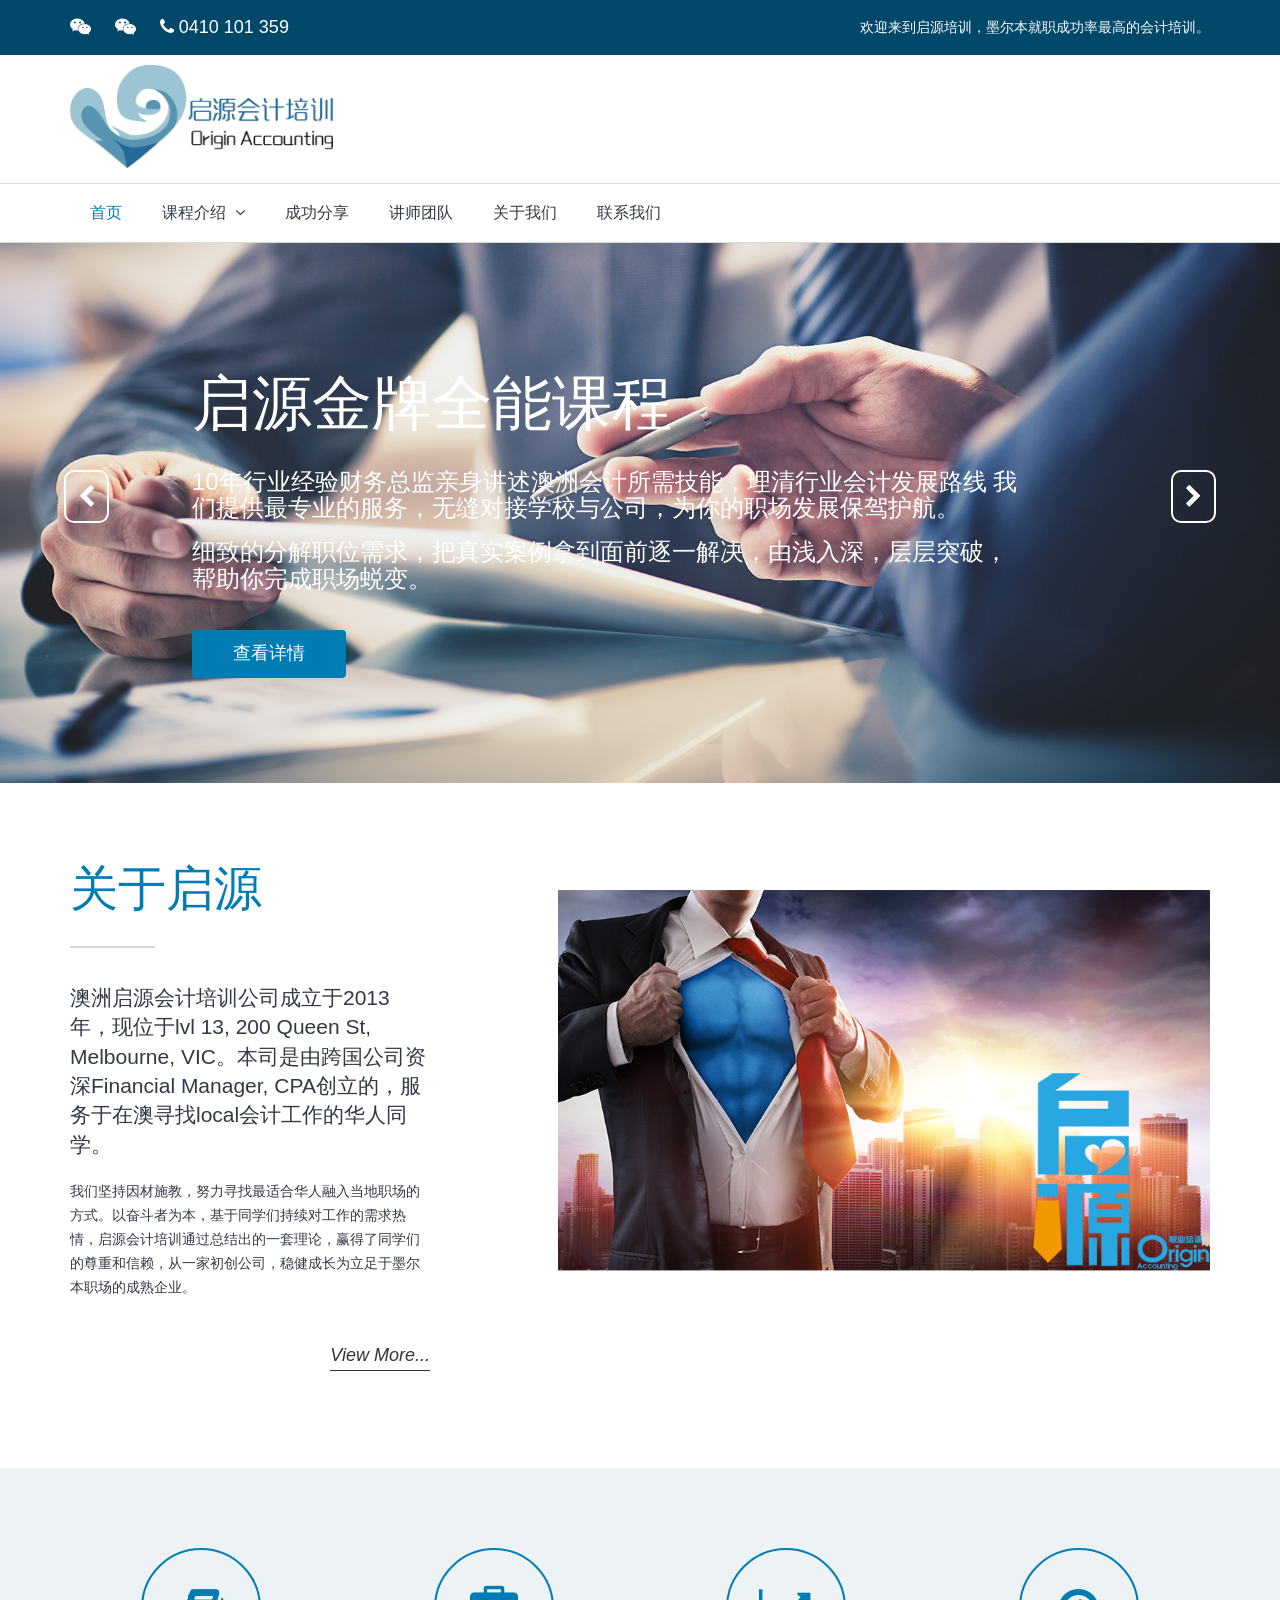
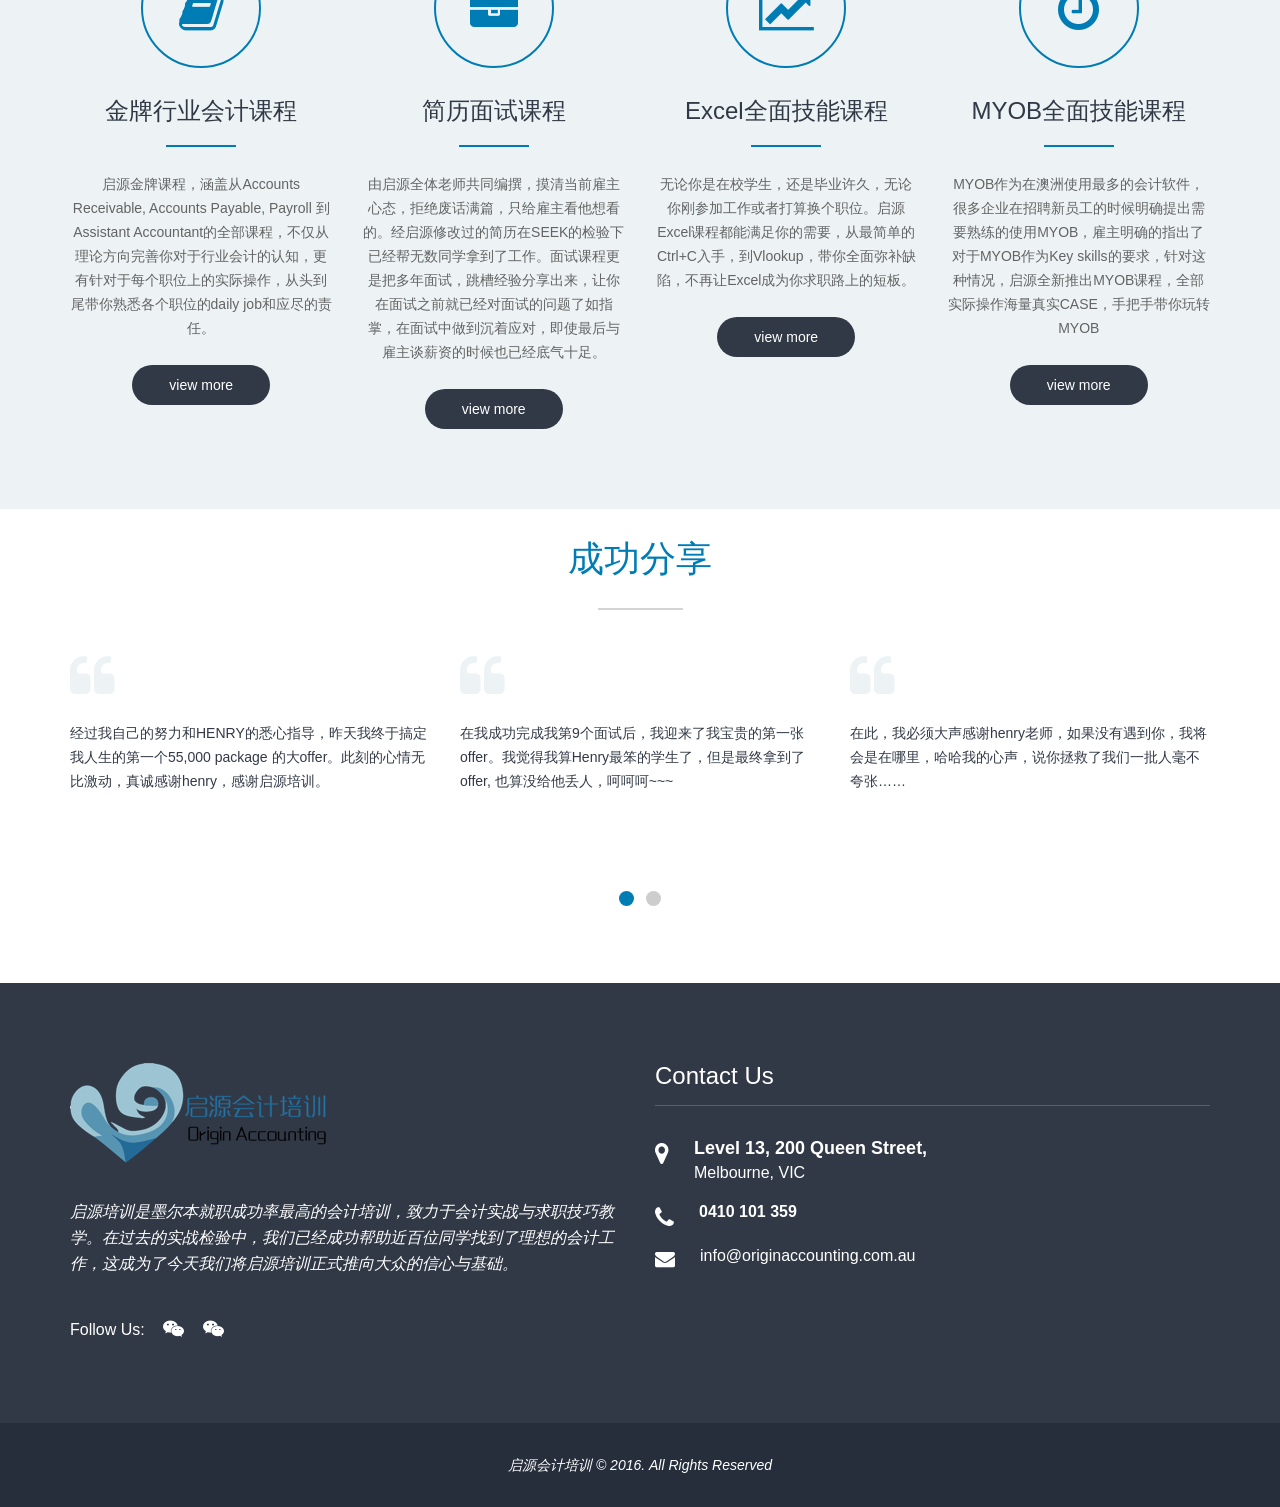
==== index.html @ 11e56e12 "init" ====
<!DOCTYPE html>
<html lang="en">
	<head>

		<meta charset="utf-8">
		<meta http-equiv="X-UA-Compatible" content="IE=edge">
		<meta name="viewport" content="width=device-width, initial-scale=1.0">
		<meta name="description" content="">
		<meta name="author" content="">

		<title>启源会计培训</title>

		<!-- Bootstrap -->
		<link href="css/bootstrap.min.css" rel="stylesheet">

		<!-- Google Web Fonts -->
		<!--<link href="https://fonts.googleapis.com/css?family=Roboto:400,100,100italic,300,300italic,400italic,500,500italic,700,700italic,900,900italic" rel="stylesheet" type="text/css">-->
		<!--<link href="https://fonts.googleapis.com/css?family=Lato:400,100,100italic,300,300italic,400italic,700,700italic,900,900italic" rel="stylesheet" type="text/css">-->

		<!-- Template CSS Files  -->
		<link href="font-awesome/css/font-awesome.min.css" rel="stylesheet">
		<link href="js/plugins/owl-carousel/owl.carousel.css" rel="stylesheet">
		<link href="js/plugins/owl-carousel/owl.theme.css" rel="stylesheet">
		<link href="js/plugins/magnific-popup/magnific-popup.css" rel="stylesheet">
		<link href="css/style.css" rel="stylesheet">
		<link href="css/responsive.css" rel="stylesheet">
		
		<!-- HTML5 shim and Respond.js for IE8 support of HTML5 elements and media queries -->
		<!-- WARNING: Respond.js doesn't work if you view the page via file:// -->
		<!--[if lt IE 9]>
		  <script src="https://oss.maxcdn.com/html5shiv/3.7.2/html5shiv.min.js"></script>
		  <script src="https://oss.maxcdn.com/respond/1.4.2/respond.min.js"></script>
		<![endif]-->

		<!-- Fav and touch icons -->
		<link rel="apple-touch-icon-precomposed" sizes="144x144" href="images/fav-144.png">
		<link rel="apple-touch-icon-precomposed" sizes="114x114" href="images/fav-114.png">
		<link rel="apple-touch-icon-precomposed" sizes="72x72" href="images/fav-72.png">
		<link rel="apple-touch-icon-precomposed" href="images/fav-57.png">
		<link rel="shortcut icon" href="images/fav.png">
		
	</head>
	<body>
	<!-- Top Bar Starts -->
		<div class="top-bar">
		<!-- Nested Container Starts -->
			<div class="container clearfix text-center-xs">
				<ul class="list-unstyled list-inline pull-left-lg pull-left-md pull-left-sm animation">
					<li>
						<a href="#"><i class="fa fa-wechat"></i></a>
						<img width="200" height="200" src="./img/common/wechat-qr1.png" alt="微信">
					</li>
					<li>
						<a href="#"><i class="fa fa-weixin"></i></a>
						<img width="200" height="200" src="./img/common/wechat-qr2.jpg" alt="微信">
					</li>
					<li><i class="fa fa-phone"></i> 0410 101 359</li>
				</ul>
				<p class="pull-right-lg pull-right-md pull-right-sm text-right-lg text-right-md text-right-sm text-light">
					欢迎来到启源培训，墨尔本就职成功率最高的会计培训。
				</p>
			</div>
		<!-- Nested Container Ends -->
		</div>
	<!-- Top Bar Ends -->
	<!-- Header Starts -->
		<header class="main-header">
		<!-- Nested Container Starts -->
			<div class="container text-center-xs">
			<!-- Nested Row Starts -->
				<div class="row">
				<!-- Logo Starts -->
					<div class="col-lg-3 col-sm-4 col-xs-12">
						<img src="img/common/logo-new.png" alt="Fin Adviser" class="img-responsive img-center-xs logo">
					</div>
				<!-- Logo Ends -->
				<!-- Opening Hours Starts -->
					<!--<div class="col-sm-4 col-xs-12 col-lg-offset-5  col-sm-offset-4 hidden-xs">-->
						<!--<div class="clearfix">-->
							<!--<i class="fa fa-phone pull-left-lg pull-left-md pull-left-sm circle"></i>-->
							<!--<h6 class="text-spl-color text-medium">联系电话</h6>-->
							<!--<p class="text-light"><em>0410 101 359</em></p>-->
						<!--</div>-->
					<!--</div>-->
				<!-- Opening Hours Ends -->
				<!-- Contact Number Starts -->

				<!-- Contact Number Ends -->
				</div>
			<!-- Nested Row Ends -->
			</div>
		<!-- Nested Container Ends -->
		</header>
	<!-- Header Ends -->
	<!-- Main Menu Starts -->
		<nav id="nav" class="main-menu navbar flat">
		<!-- Nested Container Starts -->
			<div class="container">
			<!-- Nav Header Starts -->
				<div class="navbar-header">
					<button type="button" class="btn btn-navbar navbar-toggle flat animation" data-toggle="collapse" data-target=".navbar-cat-collapse">
						<span class="sr-only">Toggle Navigation</span>
						<i class="fa fa-bars"></i>
					</button>
				</div>
			<!-- Nav Header Ends -->
			<!-- Navbar Cat collapse Starts -->
				<div class="collapse navbar-collapse navbar-cat-collapse animation">
				<!-- Nav Links Starts -->
					<ul class="nav navbar-nav text-bold">
						<li class="active">
							<a href="./index.html">首页</a>
						</li>
						<li class="dropdown">
							<a href="#" class="dropdown-toggle" data-toggle="dropdown">课程介绍 <i class="fa fa-angle-down"></i></a>
							<ul class="dropdown-menu flat" role="menu">
								<li tabindex="-1"><a href="./interview-course.html">启源简历面试课程</a></li>
								<li tabindex="-1"><a href="./accounting-course.html">启源金牌行业会计课程</a></li>
								<li tabindex="-1"><a href="./excel-course.html">启源培训Excel全面技能课程</a></li>
								<li tabindex="-1"><a href="./myob-course.html">启源培训MYOB全面技能课程</a></li>
								<!--<li tabindex="-1"><a href="./interview-course.html">实习计划</a></li>-->
							</ul>
						</li>
						<li><a href="successes-stories.html">成功分享</a></li>
						<li><a href="team.html">讲师团队</a></li>
						<li><a href="about.html">关于我们</a></li>
						<li><a href="contact.html">联系我们</a></li>
					</ul>
				<!-- Nav Links Ends -->
				</div>
			<!-- Navbar Cat collapse Ends -->
			</div>
		<!-- Nested Container Ends -->
		</nav>
	<!-- Main Menu Ends -->
	<!-- Slider Starts -->
		<div id="main-slider" class="carousel slide carousel-fade" data-ride="carousel">
		<!-- Wrapper For Slides Starts -->
			<div class="carousel-inner">
			<!-- Slide #1 Starts -->
				<div class="item active">
					<img src="img/home/business%201.jpg" alt="Slide 1" class="img-responsive">
					<div class="carousel-caption text-lite-color hidden-xs">
						<h2 class="text-medium">启源金牌全能课程</h2>
						<h5 class="text-light">10年行业经验财务总监亲身讲述澳洲会计所需技能，理清行业会计发展路线
							我们提供最专业的服务，无缝对接学校与公司，为你的职场发展保驾护航。</h5>
						<h5 class="text-light">细致的分解职位需求，把真实案例拿到面前逐一解决，由浅入深，层层突破，帮助你完成职场蜕变。</h5>
						<a href="./accounting-course.html" class="btn btn-secondary animation">查看详情</a>
					</div>
				</div>
			<!-- Slide #1 Ends -->
			<!-- Slide #2 Starts -->
				<div class="item">
					<img src="img/home/2.jpg" width="100%" alt="Slide 2" class="img-responsive">
					<div class="carousel-caption inverse text-lite-color hidden-xs">
						<h2 class="text-medium">启源简历，面试课程</h2>
						<h5 class="text-light">投了那么多次，你真的会写简历吗？面对面试官的轮番轰炸，你真的能对答如流吗？</h5>
						<h5 class="text-light">针对不同的公司不同职位，我们做出了不同的应对，最大程度保障不浪费每一次面试的机会。</h5>
						<a href="./interview-course.html" class="btn btn-secondary animation">查看详情</a>
					</div>
				</div>
			<!-- Slide #2 Ends -->
			<!-- Slide #3 Starts -->
			<!-- Slide #3 Ends -->
			</div>
		<!-- Wrapper For Slides Ends -->
		<!-- Control Starts -->
			<a class="left carousel-control animation" href="#main-slider" role="button" data-slide="prev">
				<span class="fa fa-chevron-left" aria-hidden="true"></span>
				<span class="sr-only">Previous</span>
			</a>
			<a class="right carousel-control animation" href="#main-slider" role="button" data-slide="next">
				<span class="fa fa-chevron-right" aria-hidden="true"></span>
				<span class="sr-only">Next</span>
			</a>
		<!-- Control Ends -->
		</div>
	<!-- Slider Ends -->
	<!-- About Section Starts -->
		<section class="section-area">
		<!-- Nested Container Starts -->
			<div class="container text-center-xs">
			<!-- Nested Row Starts -->
				<div class="row">
				<!-- Content Starts -->
					<div class="col-lg-4 col-md-5 col-sm-6 col-xs-12">
						<h3 class="main-heading-1 text-spl-color text-normal text-uppercase">关于启源</h3>
						<p class="lead">
							澳洲启源会计培训公司成立于2013年，现位于lvl 13, 200 Queen St, Melbourne, VIC。本司是由跨国公司资深Financial Manager, CPA创立的，服务于在澳寻找local会计工作的华人同学。
						</p>
						<p>
							我们坚持因材施教，努力寻找最适合华人融入当地职场的方式。以奋斗者为本，基于同学们持续对工作的需求热情，启源会计培训通过总结出的一套理论，赢得了同学们的尊重和信赖，从一家初创公司，稳健成长为立足于墨尔本职场的成熟企业。
						</p>
						<br>
						<p class="text-right-lg text-right-md text-right-sm text-light">
							<a href="./about.html" class="text-more-link animation"><em>View More...</em></a>
						</p>
					</div>
				<!-- Content Ends -->
				<!-- Divider For Small Screen Starts -->
					<div class="col-xs-12 hidden visible-xs">
						<p><br></p>
					</div>
				<!-- Divider For Small Screen Ends -->
				<!-- Media Starts -->
					<div class="col-md-7 col-sm-6 col-xs-12 col-lg-offset-1">
						<img src="img/home/about.jpg" alt="About Image" class="img-responsive img-center">
					</div>
				<!-- Media Ends -->
				</div>
			<!-- Nested Row Ends -->
			</div>
		<!-- Nested Container Ends -->
		</section>
	<!-- About Section Ends -->
	<!-- Service Section Starts -->
		<section class="section-area section-style-1">
		<!-- Nested Container Starts -->
			<div class="container text-center">
			<!-- Nested Row Starts -->
				<div class="row home-service">
				<!-- Box #1 Starts -->
					<div class="col-md-3 col-sm-6 col-xs-12">
						<div class="box-1">
							<i class="fa fa-book circle"></i>
							<h5 class="sub-heading-1 text-center">金牌行业会计课程</h5>
							<p class="text-grey-color">
								启源金牌课程，涵盖从Accounts Receivable, Accounts Payable, Payroll 到Assistant Accountant的全部课程，不仅从理论方向完善你对于行业会计的认知，更有针对于每个职位上的实际操作，从头到尾带你熟悉各个职位的daily job和应尽的责任。
							</p>
							<a href="./accounting-course.html" class="btn btn-main animation">view more</a>
						</div>
					</div>
				<!-- Box #1 Ends -->
				<!-- Box #2 Starts -->
					<div class="col-md-3 col-sm-6 col-xs-12">
						<div class="box-1">
							<i class="fa fa-briefcase circle"></i>
							<h5 class="sub-heading-1 text-center">简历面试课程</h5>
							<p class="text-grey-color">
								由启源全体老师共同编撰，摸清当前雇主心态，拒绝废话满篇，只给雇主看他想看的。经启源修改过的简历在SEEK的检验下已经帮无数同学拿到了工作。面试课程更是把多年面试，跳槽经验分享出来，让你在面试之前就已经对面试的问题了如指掌，在面试中做到沉着应对，即使最后与雇主谈薪资的时候也已经底气十足。
							</p>
							<a href="./interview-course.html" class="btn btn-main animation">view more</a>
						</div>
					</div>
				<!-- Box #2 Ends -->
				<!-- Divider For Small Screen Starts -->
					<div class="col-xs-12 hidden visible-sm">
						<p><br><br></p>
					</div>
				<!-- Divider For Small Screen Ends -->
				<!-- Box #3 Starts -->
					<div class="col-md-3 col-sm-6 col-xs-12">
						<div class="box-1">
							<i class="fa fa-line-chart circle"></i>
							<h5 class="sub-heading-1 text-center">Excel全面技能课程</h5>
							<p class="text-grey-color">
								无论你是在校学生，还是毕业许久，无论你刚参加工作或者打算换个职位。启源Excel课程都能满足你的需要，从最简单的Ctrl+C入手，到Vlookup，带你全面弥补缺陷，不再让Excel成为你求职路上的短板。
							</p>
							<a href="./excel-course.html" class="btn btn-main animation">view more</a>
						</div>
					</div>
				<!-- Box #3 Ends -->
				<!-- Box #4 Starts -->
					<div class="col-md-3 col-sm-6 col-xs-12">
						<div class="box-1 last">
							<i class="fa fa-clock-o circle"></i>
							<h5 class="sub-heading-1 text-center">MYOB全面技能课程</h5>
							<p class="text-grey-color">
								MYOB作为在澳洲使用最多的会计软件，很多企业在招聘新员工的时候明确提出需要熟练的使用MYOB，雇主明确的指出了对于MYOB作为Key skills的要求，针对这种情况，启源全新推出MYOB课程，全部实际操作海量真实CASE，手把手带你玩转MYOB
							</p>
							<a href="./myob-course.html" class="btn btn-main animation">view more</a>
						</div>
					</div>
				<!-- Box #4 Ends -->

				</div>
			<!-- Nested Row Ends -->
			</div>
		<!-- Nested Container Ends -->
		</section>
	<!-- Testimonials Section Starts -->
		<section class="section-area section-testimonials">
		<!-- Nested Container Starts -->
			<div class="container text-center-xs">
				<h4 class="main-heading-1 text-spl-color text-center text-normal">成功分享</h4>
			<!-- Carousel Starts -->
				<div id="carousel-testimonials" class="carousel slide" data-ride="carousel">
				<!-- Wrapper For Slides Starts -->
					<div class="carousel-inner text-center-sm">
					<!-- Item #1 Starts -->
						<div class="item active">
						<!-- Nested Row Starts -->
							<div class="row">
							<!-- Testimonial #1 Starts -->
								<div class="col-sm-4 col-xs-12">
									<div class="testimonial-box">
										<p class="text-light">
											经过我自己的努力和HENRY的悉心指导，昨天我终于搞定我人生的第一个55,000 package 的大offer。此刻的心情无比激动，真诚感谢henry，感谢启源培训。
										</p>
										<ul class="list-unstyled clearfix">
											<li class="pull-left-lg pull-left-md">
											</li>
										</ul>
									</div>
								</div>
							<!-- Testimonial #1 Ends -->
							<!-- Testimonial #2 Starts -->
								<div class="col-sm-4 col-xs-12">
									<div class="testimonial-box">
										<p class="text-light">
											在我成功完成我第9个面试后，我迎来了我宝贵的第一张offer。我觉得我算Henry最笨的学生了，但是最终拿到了offer, 也算没给他丢人，呵呵呵~~~
										</p>
										<ul class="list-unstyled clearfix">
											<li class="pull-left-lg pull-left-md">
											</li>
										</ul>
									</div>
								</div>
							<!-- Testimonial #2 Ends -->
							<!-- Testimonial #3 Starts -->
								<div class="col-sm-4 col-xs-12">
									<div class="testimonial-box">
										<p class="text-light">
											在此，我必须大声感谢henry老师，如果没有遇到你，我将会是在哪里，哈哈我的心声，说你拯救了我们一批人毫不夸张……
										</p>
										<ul class="list-unstyled clearfix">
											<li class="pull-left-lg pull-left-md">
											</li>
										</ul>
									</div>
								</div>
							<!-- Testimonial #3 Ends -->
							</div>
						<!-- Nested Row Ends -->
						</div>
					<!-- Item #1 Ends -->
					<!-- Item #2 Starts -->
						<div class="item">
						<!-- Nested Row Starts -->
							<div class="row">
							<!-- Testimonial #4 Starts -->
								<div class="col-sm-4 col-xs-12">
									<div class="testimonial-box">
										<p class="text-light">
											已经上了两周的班了，紧张并且兴奋着。在这里要感谢henry 和bao ,让我这个从来没学过会计的女生找到了payroll officer的工作……
										</p>
										<ul class="list-unstyled clearfix">
											<li class="pull-left-lg pull-left-md">
											</li>
										</ul>
									</div>
								</div>
							<!-- Testimonial #4 Ends -->
							<!-- Testimonial #5 Starts -->
								<div class="col-sm-4 col-xs-12">
									<div class="testimonial-box">
										<p class="text-light">
											大家好，我是Cherry，刚过了三个月的试用期终于可以轻松和大家分享我的求职经验。我是在上课期间一个半月左右，找到了现在这份工作，陆续面试了4次，最后搞定了现在这个，很感激henry老师从简历到面试再到我试用期遇到各种问题后全心全意的帮忙……
										</p>
										<ul class="list-unstyled clearfix">
											<li class="pull-left-lg pull-left-md">
											</li>
										</ul>
									</div>
								</div>
							<!-- Testimonial #5 Ends -->
							<!-- Testimonial #6 Starts -->
								<div class="col-sm-4 col-xs-12">
									<div class="testimonial-box">
										<p class="text-light">
											上周五我通过了三个月的试用期，今天才敢来henry这报道。呵呵。我做的是关于ap的工作，尽管学习会计多年，但真是没有一点经验，毕业后一直在做admin，因为工资比较低增长空间也不大，所以想到了换工作，很幸运通过我学妹的介绍，认识了henry老师，我人生的贵人……
										</p>
										<ul class="list-unstyled clearfix">
											<li class="pull-left-lg pull-left-md">
											</li>
										</ul>
									</div>
								</div>
							<!-- Testimonial #6 Ends -->
							</div>
						<!-- Nested Row Ends -->
						</div>
					<!-- Item #2 Ends -->
					<!-- Item #3 Starts -->
					<!-- Item #3 Ends -->
					</div>
				<!-- Wrapper For Slides Ends -->
				<!-- Indicators Starts -->
					<ol class="carousel-indicators">
						<li data-target="#carousel-testimonials" data-slide-to="0" class="active"></li>
						<li data-target="#carousel-testimonials" data-slide-to="1"></li>
					</ol>
				<!-- Indicators Ends -->
				</div>
			<!-- Carousel Ends -->
			</div>
		<!-- Nested Container Ends -->
		</section>
	<!-- Testimonials Section Ends -->
	<!-- Newsletter Subscription Section Starts -->
	<!-- Newsletter Subscription Section Ends -->
	<!-- Footer Top Section Starts -->
		<section class="footer-top">
		<!-- Nested Container Starts -->
			<div class="container text-center-xs text-lite-color">
			<!-- Nested Row Starts -->
				<div class="row">
				<!-- Foot Col #1 Starts -->
					<div class="col-md-6 col-sm-6 col-xs-12">
						<div class="foot-info">
							<p>
								<img src="img/common/logo-footer.png" alt="Fin Adviser" class="img-responsive img-center-xs">
							</p>
							<br>
							<p class="text-light">
								<em>启源培训是墨尔本就职成功率最高的会计培训，致力于会计实战与求职技巧教学。在过去的实战检验中，我们已经成功帮助近百位同学找到了理想的会计工作，这成为了今天我们将启源培训正式推向大众的信心与基础。</em>
							</p>
							<ul class="list-unstyled list-inline foot-sm-links">
								<li class="text-medium">Follow Us:</li>
								<li>
									<a href="#"><i class="fa fa-weixin animation"></i></a>
									<img width="200" height="200" src="./img/common/wechat-qr1.png" alt="微信">
								</li>
								<li>
									<a href="#"><i class="fa fa-wechat animation"></i></a>
									<img width="200" height="200" src="./img/common/wechat-qr2.jpg" alt="微信">
								</li>
							</ul>
						</div>
					</div>
				<!-- Foot Col #1 Ends -->
				<!-- Foot Col #2 Starts -->
					<div class="col-md-6 col-sm-6 col-xs-12">
						<h5>Contact Us</h5>
						<ul class="list-unstyled foot-address-list text-light">
							<li class="clearfix">
								<i class="fa fa-map-marker"></i> 
								<span>
									<strong>Level 13, 200 Queen Street,</strong><br>
									Melbourne, VIC
								</span>
							</li>
							<li class="clearfix">
								<i class="fa fa-phone"></i> 
								<span class="text-bold">0410 101 359</span>
							</li>
							<li class="clearfix">
								<i class="fa fa-envelope"></i> 
								<span><a href="mailto:info@originaccounting.com.au">info@originaccounting.com.au</a></span>
							</li>
						</ul>
					</div>
				<!-- Foot Col #2 Ends -->
				<!-- Divider Starts -->
				<!-- Divider Ends -->
				<!-- Foot Col #3 Starts -->
				<!-- Foot Col #3 Ends -->
				<!-- Foot Col #4 Starts -->
				<!-- Foot Col #4 Ends -->
				</div>
			<!-- Nested Row Ends -->
			</div>
		<!-- Nested Container Ends -->
		</section>
	<!-- Footer Top Section Ends -->
	<!-- Copyright Starts -->
		<footer class="copyright">
		<!-- Nested Container Starts -->
			<div class="container text-center text-lite-color">
				<em class="text-light">启源会计培训 &copy; 2016. All Rights Reserved</em>
			</div>
		<!-- Nested Container Ends -->
		</footer>
	<!-- Copyright Ends	-->
	<!--Template JS Files &#45;&#45;-->
	<script src="js/jquery-1.12.4.min.js"></script>
	<script src="js/jquery-migrate-1.4.1.min.js"></script>
	<script src="js/bootstrap.min.js"></script>
	<script src="js/plugins/backstretch/jquery.backstretch.min.js"></script>
	<script src="js/plugins/shuffle/jquery.shuffle.modernizr.min.js"></script>
	<script src="js/plugins/owl-carousel/owl.carousel.js"></script>
	<script src="js/plugins/magnific-popup/jquery.magnific-popup.min.js"></script>
	<script src="js/custom.js"></script>
	</body>
</html>
---- css/style.css ----
body {
    font: 14px/24px 'Roboto', sans-serif;
    color: #323946;
    background: #fff;
}

/* Standard Styles Starts */

a { color: #007cb5; }

a:hover,
a:focus {
    color: #2d2d2d;
}

a:focus { outline: none; }

/* Heading Styles Starts */

h1,
h2,
h3,
h4,
h5,
h6 {
    font-family: 'Roboto', sans-serif;
}

h1 { font-size: 90px; }

h2 { font-size: 60px; }

h3 { font-size: 48px; }

h4 { font-size: 36px; }

h5 { font-size: 24px; }

h6 { font-size: 18px; }

.font1 {
    font-family: 'Roboto', sans-serif;
}

.font2,
.footer-top,
.footer-top h5 {
    font-family: 'Lato', sans-serif;
}

.main-heading-1,
.sub-heading-1 {
    margin-top: 0;
    margin-bottom: 35px;
}

.main-heading-1::after,
.sub-heading-1::after {
    content: "";
    display: block;
}

.main-heading-1::after {
    margin-top: 30px;
    width: 85px;
    height: 2px;
    background-color: #d5d5d5;
}

.main-heading-1.text-left::after,
.sub-heading-1.text-left::after {
    float: left;
}

.main-heading-1.text-center::after,
.sub-heading-1.text-center::after {
    margin-left: auto;
    margin-right: auto;
}

.main-heading-1.text-right::after,
.sub-heading-1.text-right::after {
    float: right;
}

.sub-heading-1 {
    margin-bottom: 25px;
}

.sub-heading-1.tiny {
    margin-bottom: 15px;
}

.sub-heading-1::after {
    margin-top: 20px;
    width: 70px;
    height: 2px;
    background-color: #007cb5;
}

.sub-heading-1.tiny::after {
    margin-top: 12px;
    width: 70px;
    height: 2px;
}

.sub-heading-2 {
    margin-top: 0;
    margin-bottom: 15px;
    padding-bottom: 15px;
    border-bottom: 1px solid #b4b4b4;
}

/* Form & Buttons Styles Starts */

.btn-main {
    background-color: #323946;
}

.btn-main:hover,
.btn-main:focus,
.btn-main:active,
.btn-main.active {
    background-color: #2d2d2d;
}

.btn-black {
    background-color: #252525;
}

.btn-black:hover,
.btn-black:focus,
.btn-black:active,
.btn-black.active {
    background-color: #414a5c;
}

.btn-secondary {
    background-color: #007cb5;
}

.btn-secondary:hover,
.btn-secondary:focus,
.btn-secondary:active,
.btn-secondary.active {
    background-color: #0088df;
}

.btn-main,
.btn-main:hover,
.btn-main:focus,
.btn-main:active,
.btn-main.active,
.btn-black,
.btn-black:hover,
.btn-black:focus,
.btn-black:active,
.btn-black.active,
.btn-secondary,
.btn-secondary:hover,
.btn-secondary:focus,
.btn-secondary:active,
.btn-secondary.active {
    color: #fff;
}

.btn-big {
    margin-top: 10px;
    padding: 15px 30px;
    font-size: 18px;
}

/* Top Bar Styles Starts */

.top-bar {
    padding-top: 15px;
    padding-bottom: 15px;
    background-color: #004869;
}

.top-bar,
.top-bar a {
    color: #fff;
}

.top-bar ul,
.top-bar p {
    margin-bottom: 0;
}

.top-bar ul {
    margin-left: -10px;
}

.top-bar li {
    position: relative;
    padding-left: 10px;
    padding-right: 10px;
    font-size: 18px;
}

.top-bar li a:hover {
    color: #89daff;
}

.top-bar li > img {
    position: absolute;
    display: none;
}

.top-bar li:hover > img {
    display: block;
    z-index: 10;
}
/* Header Styles Starts */

.main-header {
    padding-top: 10px;
    padding-bottom: 15px;
    border-bottom: 1px solid #d8d8d8;
}

.main-header .fa {
    margin-top: 5px;
    margin-right: 15px;
    width: 40px;
    height: 40px;
    line-height: 40px;
    text-align: center;
    font-size: 24px;
    border: 1px solid #c9c9c9;
}

.main-header h6 {
    margin-top: 0;
    margin-bottom: 5px;
}

.main-header p {
    margin-bottom: 0;
}

/* Main Menu Styles Starts */

.main-menu {
    margin-bottom: 0;
    padding-top: 4px;
    padding-bottom: 4px;
    background-color: #fff;
    border: none;
    border-bottom: 1px solid #d8d8d8;
}

.main-menu .navbar-toggle {
    color: #323946;
    font-size: 16px;
}

.main-menu .navbar-toggle:hover {
}

.main-menu .navbar-toggle:focus {
    outline: none;
}

.main-menu .navbar-toggle:hover,
.main-menu .navbar-toggle:focus {
    color: #007cb5;
    background-color: #fff;
}

.main-menu .navbar-nav > li > a {
    padding-left: 20px;
    padding-right: 20px;
    color: #323946;
    font-size: 16px;
    font-weight: normal;
}

.main-menu .navbar-nav > li > a .fa {
    margin-left: 5px;
}

.main-menu .navbar-nav > li:hover > a,
.main-menu .navbar-nav > li > a:hover,
.main-menu .navbar-nav > li > a:focus {
}

.main-menu .navbar-nav > li.active > a {
    font-weight: 500;
}

.main-menu .navbar-nav > li:hover > a,
.main-menu .navbar-nav > li > a:hover,
.main-menu .navbar-nav > li > a:focus,
.main-menu .navbar-nav > li.active > a {
    color: #007cb5;
    background-color: #fff;
}

.main-menu .navbar-nav.navbar-right > li > a {
    padding-left: 14px;
    padding-right: 14px;
    font-size: 18px;
}

.main-menu .open .dropdown-menu,
.main-menu .dropdown-menu {
    background-color: #2c2c2c;
    padding: 0;
    left: 0;
    border: none;
}

.main-menu .dropdown-menu > li > a {
    padding-top: 10px;
    padding-bottom: 10px;
    color: #fff;
    font-size: 15px;
}

.main-menu .dropdown-menu > li > a:hover,
.main-menu .dropdown-menu > li > a:focus {
    background-color: #505050;
}

.main-menu .dropdown-menu > .active > a,
.main-menu .dropdown-menu > .active > a:hover,
.main-menu .dropdown-menu > .active > a:focus {
    background-color: #007cb5;
}

.main-menu .navbar-form .form-control {
    padding-left: 16px;
    padding-right: 12px;
    color: #1b1b1b;
}

.main-menu .navbar-form .btn {
    padding: 7px 14px;
    color: #007cb5;
}

.main-menu .navbar-form .form-control,
.main-menu .navbar-form .btn {
    background-color: #ededed;
    border: none;
}

/* Main Slider Styles Starts */

#main-slider {
    background: rgba(0, 0, 0, 0.8);
}

#main-slider.sub {
    margin-bottom: 50px;
}

#main-slider .carousel-caption {
    text-align: left;
    left: 15%;
    top: 20%;
    bottom: 0;
    text-shadow: none;
}

#main-slider.sub .carousel-caption {
    left: 10%;
}

#main-slider .carousel-caption.inverse {
    text-align: right;
    left: auto;
    right: 15%;
}

#main-slider.sub .carousel-caption.inverse {
    right: 10%;
}

#main-slider .carousel-caption h2 {
    margin-top: 0;
    margin-bottom: 32px;
}

#main-slider .carousel-caption h5 {
    margin-top: 0;
    margin-bottom: 18px;
}

#main-slider .carousel-caption .btn {
    margin-top: 20px;
    padding: 10px 40px;
    font-size: 18px;
}

#main-slider .carousel-control {
    padding: 12px;
    top: 42%;
    bottom: auto;
    width: auto;
    height: auto;
    font-size: 24px;
    opacity: 1;
    text-shadow: none;
    background: none;
    border: 2px solid #fff;
}

#main-slider .carousel-control:hover,
#main-slider .carousel-control:focus {
    color: #007cb5;
    background: #fff;
}

#main-slider .carousel-control.left {
    left: 5%;
}

#main-slider .carousel-control.right {
    right: 5%;
}

#main-slider.sub .carousel-control.left {
    left: 3%;
}

#main-slider.sub .carousel-control.right {
    right: 3%;
}

#main-slider.carousel-fade .carousel-inner .item {
    max-height: 600px;
    -webkit-transition-property: opacity;
    -moz-transition-property: opacity;
    transition-property: opacity;
}

#main-slider.carousel-fade .carousel-inner .item,
#main-slider.carousel-fade .carousel-inner .active.left,
#main-slider.carousel-fade .carousel-inner .active.right {
    opacity: 0;
}

#main-slider.carousel-fade .carousel-inner .active,
#main-slider.carousel-fade .carousel-inner .next.left,
#main-slider.carousel-fade .carousel-inner .prev.right {
    opacity: 1;
}

#main-slider.carousel-fade .carousel-inner .next,
#main-slider.carousel-fade .carousel-inner .prev,
#main-slider.carousel-fade .carousel-inner .active.left,
#main-slider.carousel-fade .carousel-inner .active.right {
    left: 0;
    -webkit-transform: translate3d(0, 0, 0);
    -moz-transform: translate3d(0, 0, 0);
    transform: translate3d(0, 0, 0);
}

#main-slider.carousel-fade .carousel-control {
    z-index: 2;
}

/* Header Parallax	Styles Starts */

.header-parallax {
    background-image: url(../images/slider/slider-full-img3.jpg);
}

.header-parallax > .top-bar {
    background-color: #181818;
    border-bottom: 1px solid rgba(255, 255, 255, 0.2);
}

/* Full Header Styles Starts */

.header-full {
    overflow: hidden;
}

.header-full > .top-bar {
    border-bottom: 1px solid rgba(255, 255, 255, 0.2);
}

.header-parallax #nav,
.header-full #nav {
    margin-top: 30px;
    border: none;
}

.header-parallax #nav .navbar-brand,
.header-full #nav .navbar-brand {
    padding: 0;
    height: auto;
}

.header-parallax .main-menu .navbar-toggle,
.header-full .main-menu .navbar-toggle {
    margin-top: 0;
}

.header-parallax .main-menu .navbar-toggle:hover,
.header-parallax .main-menu .navbar-toggle:focus,
.header-full .main-menu .navbar-toggle:hover,
.header-full .main-menu .navbar-toggle:focus {
    color: #f4f4f4;
}

.header-parallax .main-menu .navbar-toggle,
.header-parallax .main-menu .navbar-nav > li > a,
.header-parallax .main-menu .navbar-nav > li:hover > a,
.header-parallax .main-menu .navbar-nav > li > a:hover,
.header-parallax .main-menu .navbar-nav > li > a:focus,
.header-parallax .main-menu .navbar-nav > li.active > a,
.header-full .main-menu .navbar-toggle,
.header-full .main-menu .navbar-nav > li > a,
.header-full .main-menu .navbar-nav > li:hover > a,
.header-full .main-menu .navbar-nav > li > a:hover,
.header-full .main-menu .navbar-nav > li > a:focus,
.header-full .main-menu .navbar-nav > li.active > a {
    color: #fff;
}

.header-parallax #main-slider,
.header-full #main-slider {
    position: relative;
    padding-top: 100px;
    padding-bottom: 80px;
}

.header-parallax #main-slider .carousel-inner,
.header-full #main-slider .carousel-inner {
    overflow: visible;
}

.header-parallax #main-slider .carousel-caption,
.header-full #main-slider .carousel-caption {
    top: 0;
    bottom: 0;
    position: static;
    text-align: center;
}

.header-parallax #main-slider .carousel-control.left,
.header-full #main-slider .carousel-control.left {
    left: -5%;
}

.header-parallax #main-slider .carousel-control.right,
.header-full #main-slider .carousel-control.right {
    right: -5%;
}

.header-parallax #main-slider,
.header-parallax #nav,
.header-parallax .main-menu .navbar-nav > li > a,
.header-parallax .main-menu .navbar-nav > li:hover > a,
.header-parallax .main-menu .navbar-nav > li > a:hover,
.header-parallax .main-menu .navbar-nav > li > a:focus,
.header-parallax .main-menu .navbar-nav > li.active > a,
.header-parallax .main-menu .navbar-toggle:hover,
.header-parallax .main-menu .navbar-toggle:focus,
.header-full > .top-bar,
.header-full #main-slider,
.header-full #nav,
.header-full .main-menu .navbar-nav > li > a,
.header-full .main-menu .navbar-nav > li:hover > a,
.header-full .main-menu .navbar-nav > li > a:hover,
.header-full .main-menu .navbar-nav > li > a:focus,
.header-full .main-menu .navbar-nav > li.active > a,
.header-full .main-menu .navbar-toggle:hover,
.header-full .main-menu .navbar-toggle:focus {
    background: none;
}

/* Main Banner Styles Starts */

.main-banner {
    padding-top: 60px;
    padding-bottom: 60px;
    background: url(../images/banners/top-banner-img1.jpg) no-repeat center;
}

/* Breadcrumb Styles Starts */

.breadcrumb {
    padding: 25px 0 15px;
    background: none;
    border-bottom: 1px solid #d8d8d8;
}

.breadcrumb li,
.breadcrumb li a {
    color: #30383b;
}

.breadcrumb > li + li:before {
    content: "\f105";
    margin-left: 5px;
    margin-right: 7px;
    color: #a1a1a1;
}

.breadcrumb li.active,
.breadcrumb li a:hover {
    color: #007cb5;
}

/* Main Container Styles Starts */

.main-container {
    padding-top: 50px;
    padding-bottom: 50px;
}

.main-container p,
.section-area p {
    margin-bottom: 20px;
}

/* Section Styles Starts */

.section-area {
    padding-top: 80px;
    padding-bottom: 80px;
}

.section-style-1 {
    background-color: #edf3f5;
}

/* Section Info Styles Starts */

.section-info {
    background-image: url(../images/section-1-bg.jpg);
}

.section-info.sub {
    background-image: url(../images/section-3-bg.jpg);
}

.stats-info {
    margin-top: 50px;
    margin-bottom: 50px;
}

.section-info.sub .stats-info {
    margin-top: 70px;
    margin-bottom: 60px;
}

.section-info.sub .stats-info li > div {
    padding: 30px 25px 35px;
    background-color: #007cb5;
}

.section-info.sub .stats-info li:nth-of-type(2) > div {
    background-color: #e74c3c;
}

.section-info.sub .stats-info li:nth-of-type(3) > div {
    background-color: #16a085;
}

.section-info.sub .stats-info li:nth-of-type(4) > div {
    background-color: #1c1e24;
}

.stats-info h3,
.stats-info h4,
.stats-info h5 {
    margin-top: 0;
    margin-bottom: 0;
}

.stats-info h3 + h4 {
    margin-top: 20px;
    font-size: 30px;
}

.stats-info h3 + h5 {
    margin-top: 10px;
    font-size: 21px;
}

/* Section Testimonials Styles Starts */

.section-testimonials {
    padding-top: 30px;
}

.section-testimonials.sub {
    padding-top: 70px;
    padding-bottom: 70px;
    background-image: url(../images/section-4-bg.jpg);
}

.section-testimonials.sub h1 {
    font-size: 72px;
}

.section-testimonials.sub h3 {
    line-height: 58px;
}

#carousel-testimonials {
    margin-bottom: 40px;
}

#carousel-testimonials .carousel-indicators {
    bottom: -60px;
}

#carousel-testimonials .carousel-indicators li {
    background-color: #cdcdcd;
}

#carousel-testimonials .carousel-indicators li.active {
    background-color: #007cb5;
}

#carousel-testimonials .carousel-indicators li,
#carousel-testimonials .carousel-indicators li.active {
    margin: 0 4px;
    width: 15px;
    height: 15px;
    border: none;
}

.testimonial-box-wrap {
    position: relative;
    padding: 30px;
    background-color: #fff;
}

.testimonial-box-wrap:before {
    content: "";
    position: absolute;
    top: 40%;
    left: -20px;
    display: block;
    width: 0;
    height: 0;
    border-top: 20px solid transparent;
    border-bottom: 20px solid transparent;
    border-right: 20px solid #fff;
}

.testimonial-box-wrap > .testimonial-box {
    margin-bottom: 0;
}

.testimonial-box-wrap > .testimonial-box > .carousel-inner > .item {
    padding: 0 30px 10px;
}

.testimonial-box {
    margin-bottom: 40px;
    padding-top: 20px;
}

.testimonial-box::before {
    content: "\f10d";
    font-size: 48px;
    color: #edf3f5;
}

.testimonial-box p {
    margin-top: 20px;
    margin-bottom: 30px;
}

.testimonial-box ul {
    margin-bottom: 0;
}

.testimonial-box li + li {
    margin-left: 20px;
}

.testimonial-box li img.circle {
    width: 60px;
    height: 60px;
}

.testimonial-box li h6 {
    margin-top: 8px;
    margin-bottom: 5px;
}

/* Section Financial Styles Starts */

.section-financial {
    background-image: url(../images/section-2-bg.jpg);
}

.section-financial-list {
    margin-bottom: 0;
}

.section-financial-list li {
    margin-top: 50px;
}

.section-financial-list li .fa {
    margin-top: 10px;
    margin-bottom: 100px;
    margin-right: 30px;
    font-size: 60px;
}

.section-financial-list li h5 {
    margin-top: 0;
    margin-bottom: 20px;
}

.section-financial-list li h5::after {
    content: "";
    display: block;
    margin: 15px 0 0 24%;
    width: 85px;
    height: 2px;
    background-color: #d5d5d5;
}

/* Partners Logos Styles Starts */

.partners-list {
    padding-top: 50px;
    padding-bottom: 50px;
    background-color: #f9f9f9;
}

.partners-list ul {
    margin-bottom: 0;
}

/* Gallery Page Styles Starts */

ul#gallery-filter {
    margin-bottom: 30px;
}

ul#gallery-filter li {
    padding-bottom: 15px;
}

ul#gallery-filter li a.btn {
    padding: 6px 16px;
    font-size: 14px;
    color: #323946;
    background-color: #ddd;
}

ul#gallery-filter li a:hover,
ul#gallery-filter li a.active,
ul#gallery-filter li a:focus {
    color: #fff;
    outline: none;
    background: #007cb5;
}

ul#gallery-grid {
    padding: 0;
    list-style: none;
    overflow: hidden;
}

ul#gallery-grid li {
    margin-bottom: 30px;
}

ul#gallery-grid .hover-content {
    overflow: hidden;
    position: relative;
}

ul#gallery-grid .hover-content img {
    -webkit-transform: scale(1.0);
    -moz-transform: scale(1.0);
    transform: scale(1.0);
}

ul#gallery-grid .hover-content:hover img {
    -webkit-transform: scale(1.3);
    -moz-transform: scale(1.3);
    transform: scale(1.3);
}

ul#gallery-grid .hover-content .overlay {
    position: absolute;
    top: 0;
    right: 0;
    left: 0;
    bottom: 0;
    height: auto;
    text-align: center;
    background: rgba(0, 0, 0, 0.7);
    color: #fff;
    opacity: 0;
}

ul#gallery-grid .hover-content:hover .overlay {
    opacity: 1;
}

ul#gallery-grid .hover-content h6 {
    margin-top: 15%;
    margin-bottom: 10px;
    font-size: 20px;
    font-weight: 600;
    -webkit-transform: translateY(-75px);
    -moz-transform: translateY(-75px);
    -ms-transform: translateY(-75px);
    transform: translateY(-75px);
}

ul#gallery-grid .hover-content h6::after {
    content: "";
    margin: 14px auto 20px;
    width: 70px;
    height: 2px;
    display: block;
    background-color: #fff;
}

ul#gallery-grid .hover-content:hover h6 {
    -webkit-transform: translateY(0);
    -moz-transform: translateY(0);
    -ms-transform: translateY(0);
    transform: translateY(0);
}

ul#gallery-grid .hover-content p {
    margin-bottom: 30px;
    font-size: 16px;
    font-weight: 300;
    -webkit-transform: translateX(-75px);
    -moz-transform: translateX(-75px);
    -ms-transform: translateX(-75px);
    transform: translateX(-75px);
}

ul#gallery-grid .hover-content:hover p {
    -webkit-transform: translateX(0);
    -moz-transform: translateX(0);
    -ms-transform: translateX(0);
    transform: translateX(0);
}

ul#gallery-grid .hover-content a {
    font-size: 16px;
    font-weight: normal;
    color: #fff;
    -webkit-transform: translateY(75px);
    -moz-transform: translateY(75px);
    -ms-transform: translateY(75px);
    transform: translateY(75px);
}

ul#gallery-grid .hover-content:hover a {
    -webkit-transform: translateY(0);
    -moz-transform: translateY(0);
    -ms-transform: translateY(0);
    transform: translateY(0);
}

/* Count Down Styles Starts */

.countdown {
    margin-top: 30px;
    margin-bottom: 60px;
}

.countdown ul {
    margin-bottom: 0;
}

.countdown li {
    padding-left: 15px;
    padding-right: 15px;
}

.countdown h1,
.countdown h3,
.countdown h6 {
    margin-top: 0;
}

.countdown h1.days {
    margin-top: -25px;
    font-size: 160px;
}

.countdown h6.days_ref {
    margin-left: 10px;
}

.countdown h1.days,
.countdown h6.days_ref {
    margin-bottom: 0;
}

.countdown .hours {
    padding-right: 2px;
}

.countdown .minutes {
    padding-left: 2px;
}

.countdown .seconds_ref {
    padding-left: 10px;
    font-size: 22px;
}

.countdown .seperator {
    padding-left: 1px;
    padding-right: 1px;
}

/* FAQ's Accordions Styles Starts */

#accordion-faqs {
    margin-top: 60px;
}

#accordion-faqs .panel {
    margin-top: 20px;
    border: none;
}

#accordion-faqs .panel-heading {
    padding: 15px 30px;
    background-color: #ddd;
}

#accordion-faqs .panel-heading.active {
    background-color: #dbdbdb;
}

#accordion-faqs .panel-title {
    font-size: 24px;
}

#accordion-faqs .panel-title,
#accordion-faqs .panel-title a,
#accordion-faqs .panel-title a:hover,
#accordion-faqs .panel-title a:focus {
    color: #323946;
    font-weight: normal;
    text-decoration: none;
}

#accordion-faqs .panel-title .fa {
    margin-top: -15px;
    margin-right: -30px;
    padding: 16px 15px;
    color: #fff;
    background-color: #007cb5;
}

#accordion-faqs .panel-body {
    padding: 30px 35px 20px;
    background-color: #fff;
    border: none;
}

/* Pricing Table Styles Starts */

.pricing-table {
    margin-bottom: 20px;
    background-color: #fff;
    border: 1px solid #dcdcdc;
}

.pricing-table .plan-name {
    padding-top: 25px;
    padding-bottom: 25px;
    background-color: #007cb5;
}

.pricing-table .plan-price {
    padding-top: 30px;
    padding-bottom: 30px;
    background-color: #004869;
}

.pricing-table .plan-name h5,
.pricing-table .plan-price h3 {
    margin-top: 0;
    margin-bottom: 0;
    color: #fff;
}

.pricing-table .plan-list {
    padding-bottom: 30px;
}

.pricing-table .plan-list ul {
    margin-bottom: 20px;
}

.pricing-table .plan-list li {
    padding-top: 20px;
    padding-bottom: 20px;
    font-size: 18px;
    font-weight: 300;
    border-bottom: 1px solid #dcdcdc;
}

.pricing-table .plan-list li:nth-child(even) {
    background-color: #f5f5f5;
}

.pricing-table .plan-list li:nth-child(odd):hover {
    background-color: #fafafa;
}

/* Blog Post Carousel Styles Starts */

#blog-post-carousel .owl-controls .owl-buttons .owl-prev,
#blog-post-carousel .owl-controls .owl-buttons .owl-next {
    font-size: 36px;
    color: #323946;
    opacity: 1;
    background: none;
}

#blog-post-carousel .owl-controls .owl-buttons .owl-prev:hover,
#blog-post-carousel .owl-controls .owl-buttons .owl-next:hover {
    color: #007cb5;
}

#featured-blog-post-carousel .owl-controls {
    margin-top: 0;
    margin-bottom: 50px;
}

#featured-blog-post-carousel .owl-controls .owl-page span {
    background-color: #007cb5;
}

/* Blog Page Styles Starts */

.blog-post-content {
    margin-bottom: 10px;
    padding-bottom: 10px;
    border-bottom: 2px solid #d8d8d8;
}

.blog-post.single .blog-post-content p {
    margin-bottom: 25px;
}

.blog-post-content blockquote {
    padding: 0 20px;
    color: #5c5c5c;
    font-size: 14px;
    border-color: #007cb5;
    font-style: italic;
}

.blog-post-tags,
.blog-post-share {
    margin-top: 10px;
    margin-bottom: 15px;
}

.blog-post-tags h6,
.blog-post-tags li,
.blog-post-tags li a,
.blog-post-share h6,
.blog-post-share li,
.blog-post-share li a {
    color: #323946;
}

.blog-post-tags li .fa {
    margin-right: 5px;
    font-size: 12px;
}

.blog-post-share li .fa {
    font-size: 18px;
}

.blog-post-tags li a:hover,
.blog-post-tags li a:focus,
.blog-post-share li a:hover,
.blog-post-share li a:focus {
    color: #007cb5;
}

/* Blog Author Bio Styles Starts */

.blog-author-bio {
    margin: 50px 0;
    padding: 20px;
    background-color: #fff;
    border: 1px solid #dcdcdc;
}

.blog-author-bio h6 {
    margin-top: 0;
}

.blog-author-bio p:last-of-type {
    margin-bottom: 0;
}

.blog-author-bio .row {
    margin-left: 0;
    margin-right: 0;
}

.blog-author-bio .row > .col-xs-3,
.blog-author-bio .row > .col-xs-9 {
    padding-left: 0;
}

.author-bio-img {
}

.author-bio-img .fa {
    font-size: 100px;
    color: #007cb5;
}

.author-bio-img .img-responsive {
    margin-left: auto;
    margin-right: auto;
}

/* Blog Comments Area Styles Starts */

.user-comments-area {
    margin-bottom: 10px;
}

.user-comments-area h5 {
    margin-bottom: 40px;
}

.user-comments-area .comment-box {
    margin-bottom: 10px;
}

.user-comments-area .comment-box.nested,
.user-comments-area .comment-box:last-of-type {
    margin-bottom: 0;
}

.user-comments-area .panel {
    position: relative;
}

.user-comments-area .panel > .panel-heading:after,
.user-comments-area .panel > .panel-heading:before {
    content: " ";
    position: absolute;
    top: 11px;
    left: -16px;
    right: 100%;
    width: 0;
    height: 0;
    display: block;
    border-color: transparent;
    border-style: solid solid outset;
    pointer-events: none;
}

.user-comments-area .panel > .panel-heading:after {
    margin-top: 1px;
    margin-left: 2px;
    border-width: 7px;
    border-right-color: #f7f7f7;
}

.user-comments-area .panel > .panel-heading:before {
    border-right-color: #ddd;
    border-width: 8px;
}

.user-comments-area .panel > .panel-body p:last-of-type {
    margin-bottom: 5px;
}

/* Blog Comments Form Styles Starts */

.blog-comments-form {
    margin-top: 40px;
    margin-bottom: 40px;
}

.blog-comments-form h5 {
    margin-bottom: 40px;
}

.blog-comments-form .form-group {
    margin-bottom: 20px;
}

.blog-comments-form .form-control {
    padding: 18px;
    color: #909090;
    background-color: #fafafa;
    border: 1px solid #b7b7b7;
}

.blog-comments-form input[type=text].form-control,
.blog-comments-form input[type=email].form-control {
    height: 54px;
}

/* Contact Form Styles Starts */

.contact-form-wrap {
    margin-top: 60px;
}

.contact-form-wrap h5 {
    margin-bottom: 40px;
}

.contact-status {
    display: none;
}

.contact-form {
    margin-bottom: 40px;
}

.contact-form .form-group {
    margin-bottom: 20px;
}

.contact-form .form-control {
    padding: 20px;
    color: #909090;
    background-color: #fafafa;
    border: 1px solid #b7b7b7;
}

.contact-form input[type=text].form-control,
.contact-form input[type=email].form-control {
    height: 58px;
}

/* Sidearea Styles Starts */

.sblock-1 {
    padding: 25px;
    background-color: #ddd;
}

.sblock-1 h5 {
    margin-top: 0;
    margin-bottom: 20px;
}

.sblock-1 .btn {
    padding: 8px 24px;
    font-size: 18px;
}

.sblock-2 {
    margin-bottom: 50px;
}

.sblock-2 h5 {
    margin-top: 0;
    margin-bottom: 20px;
    padding-bottom: 20px;
    font-weight: normal;
    border-bottom: 1px solid #b4b4b4;
}

.sblock-1 ul.list-links {
    margin-bottom: 0;
}

.sblock-1 ul.list-links li {
    padding-top: 14px;
    padding-bottom: 10px;
}

.sblock-1 ul.list-links li:first-of-type {
    padding-top: 4px;
}

.sblock-1 ul.list-links li:last-of-type {
    padding-top: 16px;
    padding-bottom: 0;
}

.sblock-1 ul.list-links li + li {
    border-top: 1px dashed #999;
}

.sblock-1 ul.list-links li::before {
    content: "\f046";
    margin-right: 10px;
    font-size: 14px;
}

.sblock-1 ul.list-links li,
.sblock-1 ul.list-links li a {
    color: #222;
    font-size: 16px;
}

.sblock-1 ul.list-links li:hover,
.sblock-1 ul.list-links li a:hover {
    color: #337ab7;
}

.contact-sm-links {
    margin-top: 30px;
    margin-bottom: 20px;
}

.contact-sm-links li {
    font-size: 24px;
    position: relative;
}

.contact-sm-links li + li {
    margin-left: 10px;
}

.contact-sm-links li,
.contact-sm-links li a {
    color: #b7b7b7;
}

.contact-sm-links li a:hover,
.contact-sm-links li a:focus {
    color: #007cb5;
}

.contact-sm-links li > img {
    position: absolute;
    display: none;
    z-index: 10;
}

.contact-sm-links li:hover > img {
    display: block;
}

/* Form Styles Starts */

.search-form {
    margin-top: 50px;
    margin-bottom: 40px;
}

.search-form .form-control {
    padding: 20px;
    height: 58px;
    color: #909090;
    background-color: #fafafa;
    border: 1px solid #b7b7b7;
}

.search-form .btn {
    margin-left: 30px;
    padding: 15px 40px;
    font-size: 18px;
}

/* Newsletter Bar Styles Starts */

.newsletter-bar {
    padding-top: 30px;
    padding-bottom: 30px;
    background-color: #262e3c;
}

.newsletter-bar h4,
.newsletter-bar h6 {
    margin-top: 0;
    margin-bottom: 0;
}

.newsletter-bar h4 {
    padding-top: 5px;
}

.newsletter-bar h4 .fa {
    padding-right: 10px;
}

.newsletter-bar h6 {
    line-height: 28px;
}

.newsletter-bar .form-group {
    margin-bottom: 0;
}

.newsletter-bar .form-control {
    padding: 16px 30px;
    height: 50px;
    color: #696e77;
    font-style: italic;
    background-color: #fff;
    border: none;
}

.newsletter-bar .form-control:focus {
    background-color: #f5f5f5;
}

.newsletter-bar .btn {
    padding: 11px 50px;
    font-weight: 500;
    font-size: 18px;
}

/* Footer Top Section Styles Starts */

.footer-top {
    padding-top: 80px;
    padding-bottom: 80px;
    background-color: #323946;
}

.footer-top.sub {
    background-image: url(../images/footer-top-bg.jpg);
}

.footer-top h5 {
    margin-top: 0;
    margin-bottom: 30px;
    padding-bottom: 15px;
    border-bottom: 1px solid #565f71;
}

.foot-info {
    font-size: 16px;
    line-height: 26px;
}

.foot-sm-links {
    margin-top: 40px;
    margin-bottom: 0;
    margin-left: -7px;
}

.foot-sm-links li {
    padding-left: 7px;
    padding-right: 7px;
    position: relative;
}

.foot-sm-links li > img {
    top: -200px;
    position: absolute;
    display: none;
}

.foot-sm-links li:hover > img {
    display: block;
}

.foot-sm-links li .fa {
    font-size: 18px;
}

.foot-sm-links li a:hover .fa {
    color: #89daff;
}

.foot-list-style-1,
.foot-address-list {
    margin-bottom: 0;
}

.foot-address-list li {
    font-size: 16px;
}

.foot-address-list li + li {
    margin-top: 15px;
}

.foot-address-list .fa {
    margin-top: 5px;
    margin-right: 25px;
    font-size: 24px;
}

.foot-address-list .fa-envelope {
    font-size: 20px;
}

.foot-address-list .fa,
.foot-address-list span {
    float: left;
}

.foot-address-list strong {
    font-size: 18px;
}

.foot-list-style-1 li {
    font-size: 18px;
}

.foot-list-style-1 li::before {
    content: "\f00c";
    margin-right: 15px;
    font-size: 14px;
}

.foot-list-style-1 li + li {
    margin-top: 12px;
}

/* Copyright Styles Starts */

.copyright {
    padding-top: 30px;
    padding-bottom: 30px;
    background-color: #262e3c;
}

.footer-top a,
.copyright a {
    color: #fff;
}

/* Box Styles Starts */

.box-1 {
}

.box-1.sub {
    margin-top: 10px;
}

.box-1 .fa {
    margin-bottom: 30px;
    width: 120px;
    height: 120px;
    line-height: 120px;
    color: #007cb5;
    font-size: 48px;
    text-align: center;
    border: 2px solid #007cb5;
}

.box-1.sub .fa {
    margin-top: 20px;
    margin-bottom: 10px;
    font-size: 72px;
    border: none;
}

.box-1 h5 {
    font-weight: normal;
}

.box-1 .btn {
    margin-top: 5px;
    padding: 9px 36px;
}

.box-2 {
    margin-top: 20px;
    margin-bottom: 20px;
}

.box-2.sub {
    margin-top: 5px;
    margin-bottom: 35px;
}

.box-3 {
    margin-top: 40px;
    padding: 10px;
    background-color: #edf3f5;
}

.blog-post .box-3 {
    margin-top: 0;
    margin-bottom: 40px;
}

#blog-post-carousel .box-3 {
    margin: 40px 10px;
}

#featured-blog-post-carousel .box-3 {
    margin-bottom: 30px;
}

.box-3 .inner {
    padding-left: 10px;
    padding-right: 10px;
}

.box-3 .inner .date-meta {
    margin-bottom: 14px;
}

.blog-post.full .box-3 .inner .date-meta,
.blog-post.single .box-3 .inner .date-meta {
    margin-bottom: 20px;
}

.box-3 .inner .date-meta,
.box-3 .inner .date-meta a {
    color: #fff;
}

.box-3 .inner .more-link {
    margin-top: 10px;
    font-style: italic;
    font-size: 15px;
}

.box-4 {
}

.box-4 h5 {
    margin-top: 0;
}

.box-5 {
    margin-top: 20px;
    margin-bottom: 20px;
}

.box-5 h5 {
    line-height: 28px;
}

.box-6 {
    margin-top: 25px;
    padding: 25px 30px;
    background-color: #edf3f5;
    border: 1px solid #cfe1e9;
}

.box-6 .fa {
    color: #007cb5;
    font-size: 48px;
}

.box-6 h5 {
    margin-top: 15px;
    margin-bottom: 0;
}

.box-7 {
    margin-top: 25px;
    padding: 20px;
    background-image: url(../images/box-bg-1.jpg);
}

.box-7 .inner {
    padding: 40px 30px 20px;
    border: 2px solid rgba(255, 255, 255, 0.3);
}

.box-7 .inner h4 {
    margin-top: 0;
    margin-bottom: 30px;
    font-size: 30px;
}

.bio-box-1 {
    margin-top: 15px;
}

.bio-box-1 h5 {
    margin-top: 20px;
}

.bio-box-1 p.designation {
    margin-bottom: 10px;
    padding-bottom: 8px;
    font-size: 16px;
    border-bottom: 2px solid #007cb5;
}

.bio-box-1 p.designation + p {
    margin-bottom: 15px;
}

.bio-box-1 a.bio-more-link {
    color: #007cb5;
}

.bio-box-1 a.bio-more-link:hover,
.bio-box-1 a.bio-more-link:focus {
    color: #004869;
    text-decoration: none;
}

.bio-box-1 a.bio-more-link::after {
    content: "\f101";
    margin-left: 10px;
}

.bio-box-1 .bio-sm-links {
    margin-bottom: 0;
}

.bio-box-1 .bio-sm-links li {
}

.bio-box-1 .bio-sm-links li a .fa {
    width: 25px;
    height: 25px;
    line-height: 24px;
    text-align: center;
    color: #555;
    background-color: #f9f9f9;
    border: 1px solid #555;
}

.bio-box-1 .bio-sm-links li a:hover .fa,
.bio-box-1 .bio-sm-links li a:focus .fa {
    color: #007cb5;
    border-color: #007cb5;
}

.bio-box-1.two-col {
    margin-bottom: 60px;
}

.bio-box-1.two-col img.img-responsive {
    margin-top: 5px;
}

.bio-box-1.two-col h5 {
    margin-top: 0;
    margin-bottom: 7px;
}

/* Pagination Styles Starts */

.pagination-wrap {
    margin-top: 40px;
    margin-bottom: 20px;
    padding-top: 20px;
    border-top: 1px solid #d8d8d8;
}

.pagination {
    margin-top: 30px;
    margin-bottom: 0;
}

.pagination > li {
    display: inline-block;
}

.pagination > li + li {
    margin-left: 20px;
}

.pagination > li > a,
.pagination > li > span {
    padding: 0;
    width: 40px;
    height: 40px;
    line-height: 40px;
    font-size: 18px;
    font-style: italic;
    color: #b2b2b2;
    border: 1px solid #b4b4b4;
}

.pagination > li > a:hover,
.pagination > li > span:hover,
.pagination > li > a:focus,
.pagination > li > span:focus,
.pagination > .active > a,
.pagination > .active > span,
.pagination > .active > a:hover,
.pagination > .active > span:hover,
.pagination > .active > a:focus,
.pagination > .active > span:focus {
    color: #007cb5;
    border-color: #007cb5;
}

.pagination > li > a,
.pagination > li > span,
.pagination > li > a:hover,
.pagination > li > span:hover,
.pagination > li > a:focus,
.pagination > li > span:focus,
.pagination > .active > a,
.pagination > .active > span,
.pagination > .active > a:hover,
.pagination > .active > span:hover,
.pagination > .active > a:focus,
.pagination > .active > span:focus {
    background-color: #fff;
}

/* List Styles Starts */

.list-style-1,
.list-style-3 {
    margin-bottom: 0;
}

.list-style-1 li {
    margin-top: 50px;
}

.list-style-1 li .fa {
    margin-right: 25px;
    width: 80px;
    height: 80px;
    line-height: 80px;
    text-align: center;
    font-size: 44px;
    color: #fff;
    background-color: #007cb5;
}

.list-style-1 li h6 {
    margin-top: 0;
}

.list-style-2 {
    margin-top: 30px;
    margin-bottom: 20px;
}

.list-style-2 li {
    margin-top: 60px;
}

.list-style-2 li .fa {
    font-size: 48px;
}

.list-style-2 li h5 {
    margin-top: 30px;
}

.list-style-2 li h5::after {
    margin-top: 25px;
}

.list-style-3 {
}

.list-style-3 li + li {
    margin-top: 6px;
}

.list-style-3 li::before {
    content: "\f00c";
    margin-right: 10px;
    color: #007cb5;
}

.list-style-4 {
    margin-top: 40px;
    margin-bottom: 0;
}

.list-style-4 li {
    margin-top: 15px;
}

.list-style-4 li .fa {
    margin-top: 30px;
    margin-bottom: 10px;
    margin-right: 30px;
    color: #bebebe;
    font-size: 50px;
}

.list-style-4 li h6 {
    margin-top: 0;
    margin-bottom: 15px;
    color: #323946;
}

.list-style-4 li .text-more-link {
    font-size: 14px;
}

.list-style-5 {
    margin-top: 10px;
    margin-bottom: 0;
}

.list-style-5 li {
    margin-top: 20px;
}

.list-style-5 li .fa {
    margin-top: 6px;
    margin-right: 15px;
    margin-bottom: 20px;
    padding: 12px;
    color: #fff;
    font-size: 30px;
    background-color: #007cb5;
}

.list-style-5 li h6 {
    margin-top: 0;
}

.list-style-6 {
    margin-top: 25px;
    margin-bottom: 0;
}

.list-style-6 li + li {
    margin-top: 40px;
}

.list-style-6 li h6 {
    margin-top: 0;
    margin-bottom: 18px;
}

.list-style-6 li h6 .fa {
    margin-right: 10px;
    color: #007cb5;
}

.list-style-6 li .progress {
    height: 5px;
    background-color: #c7c7c7;
}

.list-style-6 li .progress .progress-bar {
    background-color: #007cb5;
}

.list-post-1 {
    margin-bottom: 0;
}

.list-post-1 li {
}

.list-post-1 li + li {
    margin-top: 20px;
    padding-top: 20px;
    border-top: 1px dotted #bbb;
}

.list-post-1 li .sub-heading-1 {
    margin-bottom: 15px;
}

.list-post-1 li .sub-heading-1::after {
    margin-top: 10px;
}

.list-post-1 li img {
    margin-top: 5px;
}

.list-post-1 li p {
    margin-bottom: 6px;
    line-height: 20px;
}

.list-tags {
    margin-bottom: 0;
}

.list-tags li {
    margin-bottom: 30px;
}

.list-tags li a.label {
    padding: 6px 12px;
    font-size: 14px;
}

.list-tags li a.label .fa {
    margin-right: 3px;
    font-size: 12px;
}

.address-list {
    margin-top: 30px;
    margin-bottom: 40px;
}

.address-list li {
    font-size: 18px;
    line-height: 28px;
}

.address-list li + li {
    margin-top: 15px;
}

.address-list li,
.address-list li a {
    color: #323946;
}

.address-list li a:hover,
.address-list li .fa {
    color: #007cb5;
}

.address-list li,
.address-list li .fa {
    font-weight: 300;
}

.address-list li .fa {
    margin-right: 15px;
    font-size: 20px;
    vertical-align: middle;
}

.address-list li .fa.pull-left {
    margin-top: 8px;
}

.address-list li span {
    margin-left: 10px;
}

/* Images Styles Starts */

.img-style-1 {
    padding: 5px;
    border: 1px solid #dbdbdb;
}

/* Generic Styles Starts */

.parallax {
    background-size: cover;
    background-repeat: no-repeat;
    background-position: center;
    background-attachment: fixed;
}

.hr-style-1 {
    margin-top: 0;
    margin-bottom: 0;
    border-color: #b7b7b7;
}

.spacer { height: 100px; }

.spacer-medium { height: 50px; }

.spacer-small { height: 25px; }

.spacer-tiny { height: 12px; }

.no-margin-top { margin-top: 0; }

.no-margin-bottom { margin-bottom: 0; }

.no-padding-top { padding-top: 0; }

.no-padding-bottom { padding-bottom: 0; }

.text-thin { font-weight: 100; }

.text-extra-light { font-weight: 200; }

.text-light { font-weight: 300; }

.text-normal { font-weight: 400; }

.text-medium { font-weight: 500; }

.text-bold { font-weight: 700; }

.text-ultra-bold { font-weight: 900; }

.text-lite-color { color: #fff; }

.text-spl-color { color: #007cb5; }

.text-grey-color { color: #636363; }

.text-more-link {
    padding-bottom: 5px;
    color: #343333;
    font-size: 18px;
    border-bottom: 1px solid #343333;
}

.text-more-link:hover {
    color: #026a99;
    text-decoration: none;
    border-color: #026a99;
}

.img-center {
    margin-left: auto;
    margin-right: auto;
}

.no-border-radius,
.flat,
#accordion-faqs .panel {
    -webkit-border-radius: 0;
    -moz-border-radius: 0;
    border-radius: 0;
}

#main-slider.sub,
#main-slider.sub > .carousel-inner > .item > img.img-responsive,
.rc-5,
.box-2 img,
.box-3,
.sblock-1,
.pricing-table,
ul#gallery-grid .hover-content,
ul#gallery-grid li .img-responsive,
.testimonial-box-wrap {
    -webkit-border-radius: 5px;
    -moz-border-radius: 5px;
    border-radius: 5px;
}

.pricing-table > div:first-of-type {
    -webkit-border-radius: 5px 5px 0 0;
    -moz-border-radius: 5px 5px 0 0;
    border-radius: 5px 5px 0 0;
}

#main-slider .carousel-control,
.list-style-5 li .fa {
    -webkit-border-radius: 10px;
    -moz-border-radius: 10px;
    border-radius: 10px;
}

.box-1 .btn,
.newsletter-bar .form-control,
.newsletter-bar .btn {
    -webkit-border-radius: 25px;
    -moz-border-radius: 25px;
    border-radius: 25px;
}

.circle,
.pagination > li > a,
.pagination > li > span,
.pagination > li:first-child > a,
.pagination > li:first-child > span,
.pagination > li:last-child > a,
.pagination > li:last-child > span {
    -webkit-border-radius: 100%;
    -moz-border-radius: 100%;
    border-radius: 100%;
}

.no-boxshadow,
.form-control:focus,
.main-menu .navbar-form .form-control,
.main-menu .navbar-form .btn,
#accordion-faqs .panel {
    -webkit-box-shadow: none;
    -moz-box-shadow: none;
    box-shadow: none;
}

.pricing-table:hover {
    -webkit-box-shadow: 0 0 6px rgba(0, 0, 0, 0.3);
    -moz-box-shadow: 0 0 6px rgba(0, 0, 0, 0.3);
    box-shadow: 0 0 6px rgba(0, 0, 0, 0.3);
}

.animation,
.animation a {
    -webkit-transition: all 0.5s ease 0s;
    -moz-transition: all 0.5s ease 0s;
    transition: all 0.5s ease 0s;
}

.animation-1,
.animation-1 a {
    -webkit-transition: all 1s ease;
    -moz-transition: all 1s ease;
    transition: all 1s ease;
}

.font-awesome,
.breadcrumb > li + li:before,
.bio-box-1 a.bio-more-link::after,
.sblock-1 ul.list-links li::before,
.testimonial-box::before,
.list-style-3 li::before,
.foot-list-style-1 li::before {
    font-family: 'FontAwesome';
    src: url('../font-awesome/fonts/fontawesome-webfont.eot?v=4.5.0');
    src: url('../font-awesome/fonts/fontawesome-webfont.eot?#iefix&v=4.5.0') format('embedded-opentype'), url('../font-awesome/fonts/fontawesome-webfont.woff2?v=4.5.0') format('woff2'), url('../font-awesome/fonts/fontawesome-webfont.woff?v=4.5.0') format('woff'), url('../font-awesome/fonts/fontawesome-webfont.ttf?v=4.5.0') format('truetype'), url('../font-awesome/fonts/fontawesome-webfont.svg?v=4.5.0#fontawesomeregular') format('svg');
}

.t-c {
    text-align: center;
}

.d-ib {
    display: inline-block;
}

.page-about .main-container {
    padding: 30px 0;
}

.page-course-intro .course {
    background-color: #edf3f5;
    padding: 15px;
    -webkit-border-radius: 10px;
    -moz-border-radius: 10px;
    border-radius: 10px;
    margin-bottom: 25px;
}

.page-course-intro .course p {
    margin-bottom: 0;
    margin-bottom: 10px;
}

.page-course-intro .course p.title {
    margin-bottom: 0;
    font-weight: bold;
}

.page-course-intro .main-container {
    padding-top: 20px;
}
---- css/responsive.css ----
/* Large Devices Styles Starts */

@media (min-width: 1200px) {
	
/* Heading Styles Starts */

	.main-heading-1.text-center-lg::after, 
	.sub-heading-1.text-center-lg::after {
		margin-left: auto;
		margin-right: auto;
	}
	
/* Main Menu Styles Starts */
			
	.main-menu .navbar-collapse {
		padding-left: 0;
		padding-right: 0;
	}
	.main-menu .dropdown:hover .dropdown-menu {
		display: block;
	}	
	
/* Form Styles Starts */

	.search-form .form-control {
		min-width: 400px;		
	}
	
/* Gallery Page Styles Starts */

	ul#gallery-grid li {
		min-height: 246px;
		height: auto !important;
		height: 246px;
	}	
	
/* Generic Styles Starts */

	.text-left-lg   { text-align: left;   }
	.text-center-lg { text-align: center; }
	.text-right-lg  { text-align: right;  }	
	
	.pull-left-lg  { float: left;  }
	.pull-right-lg { float: right; }
	
}

/* Medium Devices Styles Starts */

@media (min-width: 992px) and (max-width: 1199px) {
	
/* Heading Styles Starts */

	.main-heading-1.text-center-md::after, 
	.sub-heading-1.text-center-md::after {
		margin-left: auto;
		margin-right: auto;
	}
	
/* Main Menu Styles Starts */
			
		.main-menu .navbar-collapse {
			padding-left: 0;
			padding-right: 0;
		}	
			.main-menu .navbar-nav.navbar-right > li > a {
				padding-left: 10px;
				padding-right: 10px;
			}
		.main-menu .dropdown:hover .dropdown-menu {
			display: block;
		}

/* Main Slider Styles Starts */

	#main-slider .carousel-caption {
		top: 16%;
		left: 13%;
	}
	#main-slider .carousel-caption.inverse {
		right: 13%;
	}
		#main-slider .carousel-caption h2 {
			margin-top: 0;
			margin-bottom: 32px;
			font-size: 50px;
		}	
	#main-slider .carousel-control {
		padding: 10px;
		top: 42%;
		font-size: 22px;
	}
	#main-slider .carousel-control.left {
		left: 4%;
	}
	#main-slider .carousel-control.right {
		right: 4%;
	}
	
/* Full Header Styles Starts */

		.header-parallax #main-slider .carousel-control.left, 
		.header-full #main-slider .carousel-control.left {
			left: 0;
		}
		.header-parallax #main-slider .carousel-control.right, 
		.header-full #main-slider .carousel-control.right {
			right: 0;
		}
	
/* Section Financial Styles Starts */

		.section-financial-list li .fa {
			margin-bottom: 140px;
		}
		.section-financial-list li h5::after {
			margin-left: 28%;
		}
		
/* Gallery Page Styles Starts */

	ul#gallery-grid li {
		min-height: 201px;
		height: auto !important;
		height: 201px;
	}
		ul#gallery-grid .hover-content h6 { 
			margin-top: 14%;
			margin-bottom: 0;
		}
			ul#gallery-grid .hover-content h6::after {
				margin-bottom: 10px;
			}
		ul#gallery-grid .hover-content p {
			margin-bottom: 15px;
		}
	
/* Footer Top Section Styles Starts */

	.footer-top h5 {
		font-size: 22px;
	}	
		.foot-sm-links {
			margin-left: -4px;
		}
			.foot-sm-links li {
				padding-left: 4px;
				padding-right: 4px;
			}
			
		.foot-list-style-1 li {
			font-size: 16px;
		}
		
/* Form Styles Starts */

	.search-form .form-control {
		min-width: 400px;		
	}		
		
/* List Styles Starts */

	.address-list li {
		font-size: 16px;
		line-height: 26px;
	}
		.address-list li .fa {
			font-size: 18px;
		}
		
/* Box Styles Starts */

	.box-6 {
		padding: 20px;
	}
		.box-6 .fa {
			font-size: 42px;
		}
		.box-6 h5 {
			font-size: 22px;
			line-height: 32px;
		}
			.box-6 h5:after {
				display: none;
			}
	
/* Generic Styles Starts */

	.img-center-md {
		margin-left: auto;
		margin-right: auto;
	}	
	
	.text-left-md   { text-align: left;   }
	.text-center-md { text-align: center; }
	.text-right-md  { text-align: right;  }	

	.pull-left-md  { float: left;  }
	.pull-right-md { float: right; }

}

/* Small Devices Styles Starts */

@media (min-width: 768px) and (max-width: 991px) {
	
/* Heading Styles Starts */

	.main-heading-1.text-center-sm::after, 
	.sub-heading-1.text-center-sm::after {
		margin-left: auto;
		margin-right: auto;
	}	
	
/* Header Styles Starts */

	.main-header .fa {
		margin-top: 5px;
		margin-right: 10px;
		width: 35px;
		height: 35px;
		line-height: 35px;
		font-size: 22px;
	}
	.main-header h6 {
		font-size: 16px;
	}
	
/* Main Menu Styles Starts */
			
		.main-menu .navbar-collapse {
			padding-left: 0;
			padding-right: 0;
		}	
			.main-menu .navbar-nav > li > a {
				padding-left: 15px;
				padding-right: 15px;
			}
		.main-menu .dropdown:hover .dropdown-menu {
			display: block;
		}	
		
/* Main Slider Styles Starts */

	#main-slider .carousel-caption {
		top: 14%;
		left: 15%;
	}
	#main-slider .carousel-caption.inverse {
		right: 15%;
	}
		#main-slider .carousel-caption h2 {
			margin-top: 0;
			margin-bottom: 25px;
			font-size: 30px;
		}
		#main-slider .carousel-caption h5 {
			margin-bottom: 15px;
			font-size: 20px;
		}
		#main-slider .carousel-caption .btn {
			margin-top: 10px;
			padding: 8px 30px;
			font-size: 16px;
		}
	#main-slider .carousel-control {
		padding: 8px 12px;
		top: 41%;
		font-size: 18px;
	}
	#main-slider .carousel-control.left {
		left: 4%;
	}
	#main-slider .carousel-control.right {
		right: 4%;
	}
	
/* Full Header Styles Starts */

	.header-full #nav .navbar-right {		
	}
		.header-parallax .main-menu .navbar-nav > li > a, 
		.header-full .main-menu .navbar-nav > li > a {
			padding-left: 9px;
			padding-right: 9px;
			font-size: 15px;
		}
		
		.header-parallax #main-slider .carousel-control.left, 
		.header-full #main-slider .carousel-control.left {
			left: 0;
		}
		.header-parallax #main-slider .carousel-control.right, 
		.header-full #main-slider .carousel-control.right {
			right: 0;
		}
			
/* Main Banner Styles Starts */

	.main-banner {
		padding-top: 50px;
		padding-bottom: 50px;
	}
		.main-banner h2 {
			font-size: 54px;
		}	
		
/* Section Info Styles Starts */

	.section-info.sub .stats-info {
		margin-bottom: 30px;
	}
		.section-info.sub .stats-info > li {
			margin-bottom: 30px;
		}
		.stats-info h3 {
			font-size: 40px;
		}
		.stats-info h3 + h4 {
			margin-top: 10px;
			font-size: 28px;
		}
	
/* Section Testimonials Styles Starts */

	.testimonial-box li + li {
		margin-left: 0;
	}
		.testimonial-box li img.circle {
			margin-bottom: 20px;
			width: 40px;
			height: 40px;
		}
		
/* Section Financial Styles Starts */

	.section-financial-list li {
		margin-top: 30px;
	}
		.section-financial-list li .fa {
			margin-top: 10px;
			margin-bottom: 140px;
			margin-right: 20px;
			font-size: 60px;
		}
		.section-financial-list li h5::after {
			margin-left: 26%;
		}
		
/* Form Styles Starts */

	.search-form .form-control {
		min-width: 300px;		
	}	

/* Gallery Page Styles Starts */

	ul#gallery-grid li {
		min-height: 236px;
		height: auto !important;
		height: 236px;
	}	
		ul#gallery-grid .hover-content h6 {
			margin-top: 17%;
		}
			ul#gallery-grid .hover-content h6::after {
				margin-bottom: 15px;
			}
		ul#gallery-grid .hover-content p {
			margin-bottom: 18px;
		}
		
/* Blog Post Carousel Styles Starts */

	#blog-post-carousel .owl-controls .owl-buttons .owl-prev, 
	#blog-post-carousel .owl-controls .owl-buttons .owl-next {
		font-size: 30px;
	}		
		
/* List Styles Starts */

	.address-list li {
		font-size: 14px;
		line-height: 24px;
	}
		.address-list li .fa {
			margin-right: 5px;
			font-size: 14px;
		}
		.address-list li .fa.pull-left {
			margin-right: 1px;
		}
		.address-list li span {
			margin-left: 0;
		}
		
/* Box Styles Starts */

	.box-6 {
		padding: 20px;
	}
		.box-6 .fa {
			font-size: 38px;
		}
		.box-6 h5 {
			font-size: 20px;
			line-height: 30px;
		}
			.box-6 h5:after {
				display: none;
			}		
	
/* Newsletter Bar Styles Starts */

	.newsletter-bar h6 {
		margin-top: 20px;
		margin-bottom: 30px;
	}
	
/* Generic Styles Starts */

	.img-center-sm {
		margin-left: auto;
		margin-right: auto;
	}	
	
	.text-left-sm   { text-align: left;   }
	.text-center-sm { text-align: center; }
	.text-right-sm  { text-align: right;  }	

	.pull-left-sm  { float: left;  }
	.pull-right-sm { float: right; }
	
}

/* Extra Small Devices Styles Starts */

@media (max-width: 767px) {
	
/* Heading Styles Starts */

	.main-heading-1::after, 
	.main-heading-1.text-center-xs::after, 
	.sub-heading-1.text-center-xs::after {
		margin-left: auto;
		margin-right: auto;		
	}
	
/* Top Bar Styles Starts */

	.top-bar ul {
		margin-bottom: 10px;
	}
	
/* Header Styles Starts */	

	.main-header > .container > .row > div.col-xs-12 + div.col-xs-12 {
		margin-top: 30px;
	}
		.main-header .fa {
			margin-bottom: 15px;
		}
		
/* Main Menu Styles Starts */

	.main-menu {
		padding-top: 0;
		padding-bottom: 0;
	}
		.main-menu .navbar-collapse {
			border-color: #d8d8d8;
		}
			.main-menu .open .dropdown-menu > li > a {
				padding-top: 10px;
				padding-bottom: 10px;
			}
			
/* Main Slider Styles Starts */

		#main-slider .carousel-control {
			padding: 8px 12px;
			top: 41%;
			font-size: 18px;
		}
		#main-slider .carousel-control.left {
			left: 4%;
		}
		#main-slider .carousel-control.right {
			right: 4%;
		}
		
/* Full Header Styles Starts */

	.header-parallax, 
	.header-full {
		padding-bottom: 30px;
		min-height: 300px;
	}
		.header-parallax .navbar-collapse, 
		.header-full .navbar-collapse {
			margin-top: 20px;
		}
			
/* Main Banner Styles Starts */

	.main-banner {
		padding-top: 40px;
		padding-bottom: 40px;
	}
		.main-banner h2 {
			font-size: 48px;
		}
		
/* Section Info Styles Starts */

	.stats-info {
		margin-top: 30px;
		margin-bottom: 30px;
	}
		.stats-info li + li {
			margin-top: 30px;
		}
		
/* Section Testimonials Styles Starts */

	.testimonial-box li + li {
		margin-left: 0;
	}
		.testimonial-box li img.circle {
			margin-bottom: 20px;
			width: 40px;
			height: 40px;
		}	

/* Section Financial Styles Starts */

	.section-financial-list li {
		margin-top: 30px;
	}
		.section-financial-list li .fa {
			margin-right: 0;
			margin-bottom: 20px;
		}
		.section-financial-list li h5::after {
			margin-left: auto;
			margin-right: auto;
		}	
	
/* Count Down Styles Starts */

		.countdown h1 {
			font-size: 52px;
		}
		.countdown h1.days {
			margin-top: -15px;
			font-size: 100px;
		}	
		
/* Gallery Page Styles Starts */

	ul#gallery-grid li {
		min-height: 253px;
		height: auto !important;
		height: 253px;
	}		
		ul#gallery-grid .hover-content h6 { 
			margin-top: 12%;
			margin-bottom: 0;
		}
			ul#gallery-grid .hover-content h6::after {
				margin-bottom: 10px;
			}
		ul#gallery-grid .hover-content p {
			margin-bottom: 15px;
		}
		
/* Blog Post Carousel Styles Starts */

	#blog-post-carousel .owl-controls .owl-buttons .owl-prev, 
	#blog-post-carousel .owl-controls .owl-buttons .owl-next {
		font-size: 30px;
	}		
	
/* Newsletter Bar Styles Starts */

	.newsletter-bar .form-group {
		margin-top: 20px;
		margin-bottom: 20px;
	}
	
/* Footer Top Section Styles Starts */
	
	.footer-top > .container > .row > div.col-xs-12 + div.col-xs-12 {
		margin-top: 50px;
	}
	
		.foot-address-list .fa {
			margin-top: 10px;
			margin-right: 15px;
			font-size: 20px;
		}
		.foot-address-list .fa-envelope {
			font-size: 18px;
		}
		.foot-address-list .fa, 
		.foot-address-list span {
			float: none;
		}
		
/* Box Styles Starts */

	.box-1 {
		margin-bottom: 50px;
	}
	.box-1.sub {
		margin-top: 0;
	}
		.box-1.sub .fa {
			margin-top: 5px;
			font-size: 60px;
		}
	.box-1.last, 
	.box-1.sub, 
	.box-1.sub .fa {
		margin-bottom: 0;
	}
	
	.box-4 h5 {
		margin-top: 30px;
		margin-bottom: 20px;
	}
	
	/* Box Styles Starts */

	.box-6 {
		padding: 20px;
	}
		.box-6, 
		.box-6 h5 {
			text-align: center;			
		}
		.box-6 .fa {
			font-size: 36px;
		}
		.box-6 h5 {
			font-size: 18px;
		}
		.box-6 h5.text-left, 
		.box-6 h5.text-right {
			float: none!important;
		}
			.box-6 h5:after {
				display: none;
			}
	
	.bio-box-1 {
		margin-top: 55px;
	}
	.bio-box-1.first {
		margin-top: 20px;
	}
		.bio-box-1 .bio-sm-links {
			margin-top: 20px;
		}
	.bio-box-1.two-col {
		margin-top: 10px;
		margin-bottom: 45px;
	}
		.bio-box-1.two-col h5 {
			margin-top: 30px;
		}
		
/* List Styles Starts */

	.list-style-4 li .fa {
		margin-bottom: 30px;
		font-size: 40px;
	}
	
	.address-list li .fa.pull-left, 
	.address-list li span.pull-left {
		float: none !important;
	}
	
/* Generic Styles Starts */

	.img-center-xs {
		margin-left: auto;
		margin-right: auto;
	}	
	
	.text-left-xs   { text-align: left;   }
	.text-center-xs { text-align: center; }
	.text-right-xs  { text-align: right;  }	

	.pull-left-xs  { float: left;  }
	.pull-right-xs { float: right; }
	
}

/* Extremely Small Devices Styles Starts */

@media (max-width: 478px) {
	
/* Main Slider Styles Starts */

		#main-slider .carousel-control {
			padding: 5px 12px;
			top: 36%;
			font-size: 15px;
		}
		#main-slider .carousel-control.left {
			left: 4%;
		}
		#main-slider .carousel-control.right {
			right: 4%;
		}	
		
/* FAQ's Accordions Styles Starts */

	#accordion-faqs .panel-title {
		font-size: 18px;
	}
	
/* Gallery Page Styles Starts */

	ul#gallery-grid li {
		min-height: 175px;
		height: auto !important;
		height: 175px;
	}	
	
/* Pagination Styles Starts */

	.pagination-wrap {
		margin-top: 10px;
		padding-top: 20px;
	}
		.pagination {
			margin-top: 15px;
		}
			.pagination > li + li {
				margin-left: 10px;
			}
			.pagination > li > a, 
			.pagination > li > span {
				width: 30px;
				height: 30px;
				line-height: 30px;
				font-size: 14px;
			}
		
/* List Styles Starts */

	.list-style-1 li {
		margin-top: 30px;
	}
		.list-style-1 li .fa {
			margin-top: 10px;
			margin-right: 15px;
			width: 70px;
			height: 70px;
			line-height: 70px;
			font-size: 40px;
		}
		
	.list-style-2 {
		margin-top: 10px;
		margin-bottom: 10px;
	}
		.list-style-2 li {
			margin-top: 20px;
		}
	
}
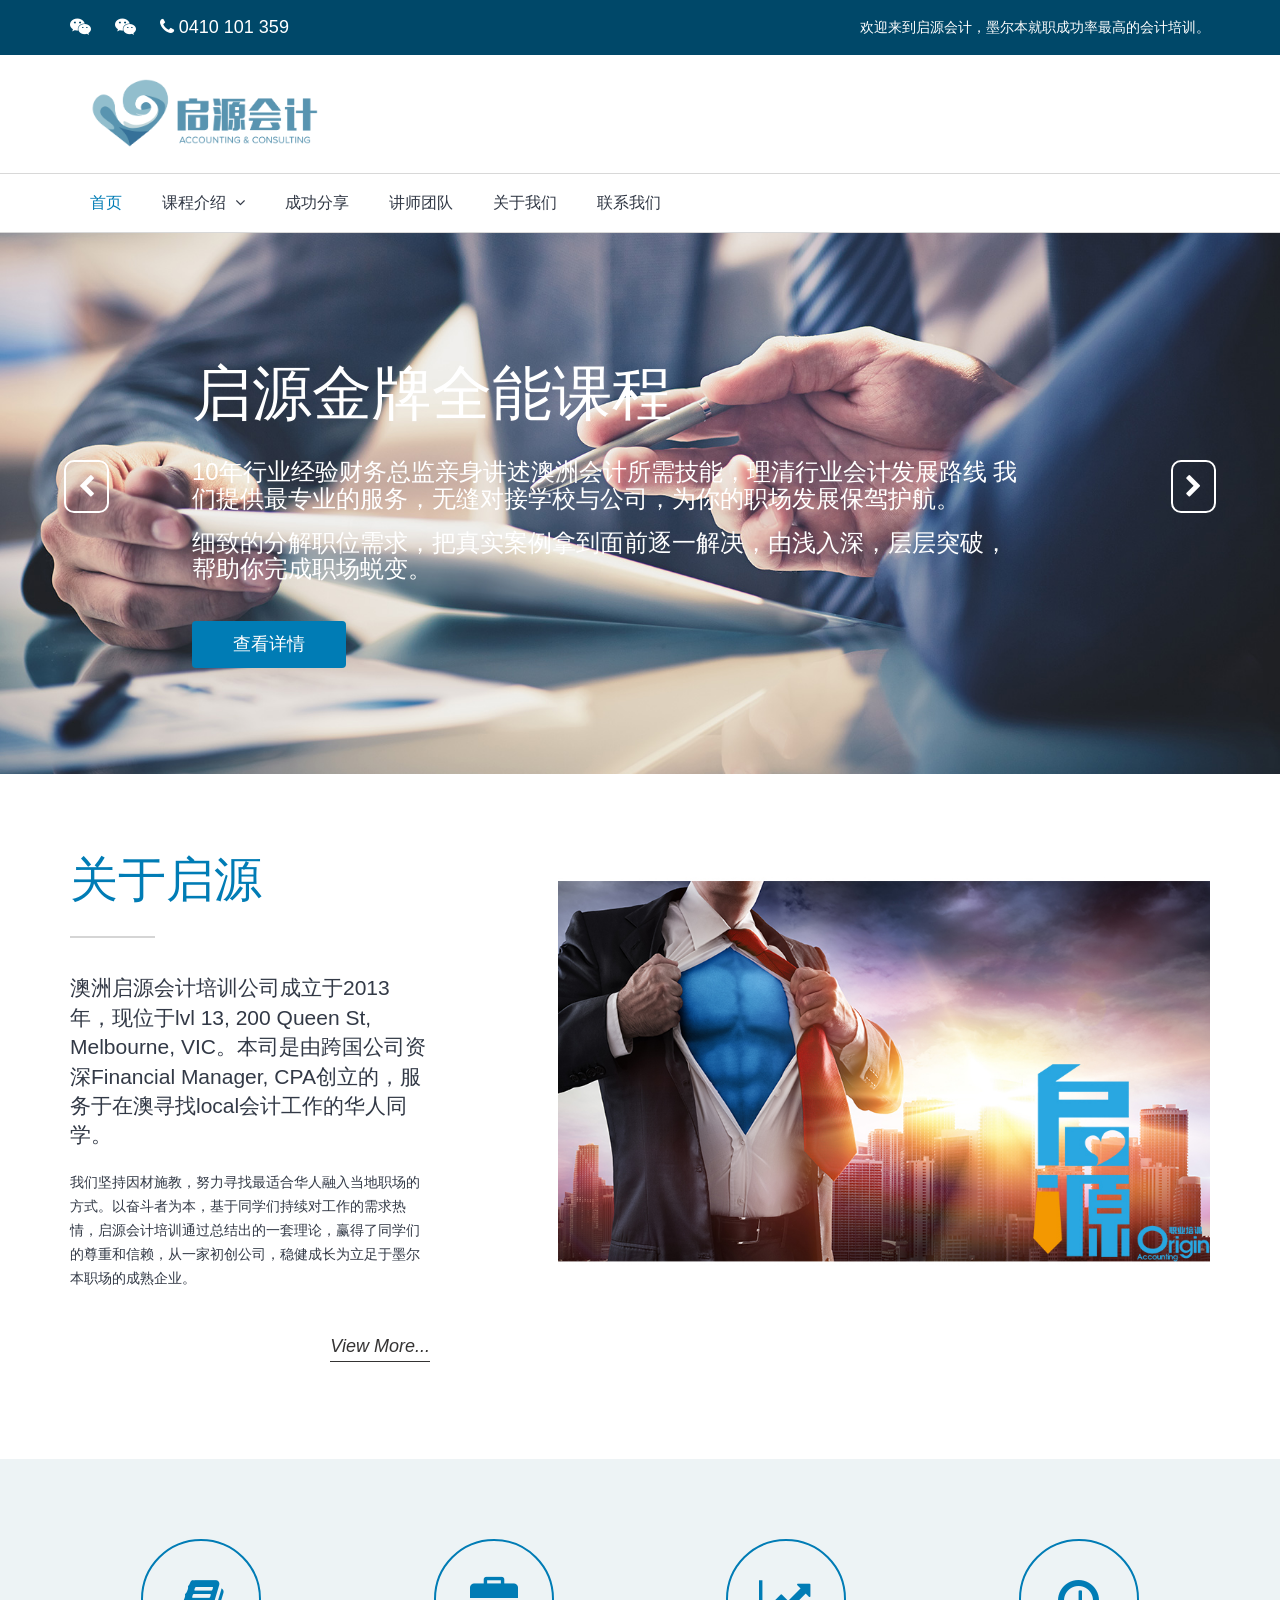
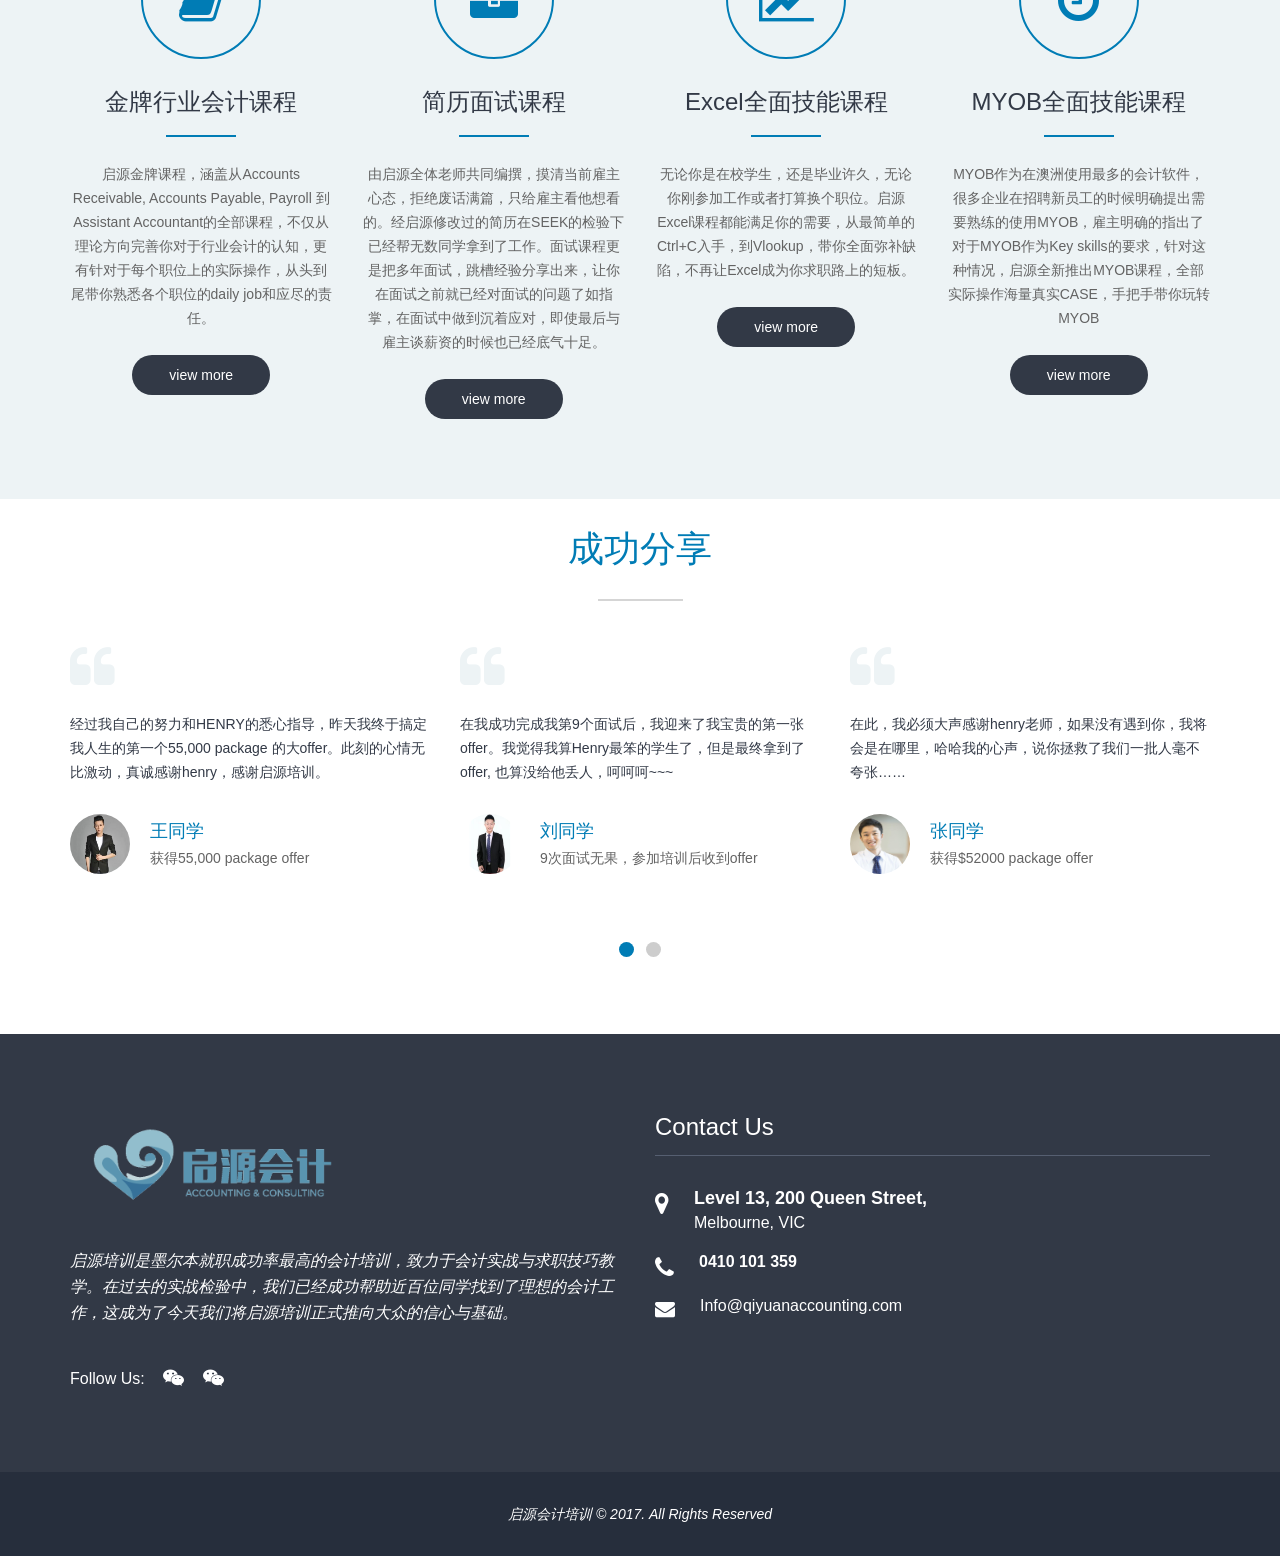
==== commit b8acd6cf: "[feat]内容调整" ====
--- a/index.html
+++ b/index.html
@@ -57,7 +57,7 @@
 					<li><i class="fa fa-phone"></i> 0410 101 359</li>
 				</ul>
 				<p class="pull-right-lg pull-right-md pull-right-sm text-right-lg text-right-md text-right-sm text-light">
-					欢迎来到启源培训，墨尔本就职成功率最高的会计培训。
+					欢迎来到启源会计，墨尔本就职成功率最高的会计培训。
 				</p>
 			</div>
 		<!-- Nested Container Ends -->
@@ -71,7 +71,7 @@
 				<div class="row">
 				<!-- Logo Starts -->
 					<div class="col-lg-3 col-sm-4 col-xs-12">
-						<img src="img/common/logo-new.png" alt="Fin Adviser" class="img-responsive img-center-xs logo">
+						<img src="img/common/logo.png" alt="启源会计" class="img-responsive img-center-xs logo">
 					</div>
 				<!-- Logo Ends -->
 				<!-- Opening Hours Starts -->
@@ -118,6 +118,8 @@
 								<li tabindex="-1"><a href="./accounting-course.html">启源金牌行业会计课程</a></li>
 								<li tabindex="-1"><a href="./excel-course.html">启源培训Excel全面技能课程</a></li>
 								<li tabindex="-1"><a href="./myob-course.html">启源培训MYOB全面技能课程</a></li>
+                                <li tabindex="-1"><a href="./sap-course.html">SAP精品课程</a></li>
+                                <li tabindex="-1"><a href="./aa-course.html">Assistant Accountant精修班</a></li>
 								<!--<li tabindex="-1"><a href="./interview-course.html">实习计划</a></li>-->
 							</ul>
 						</li>
@@ -299,6 +301,11 @@
 										</p>
 										<ul class="list-unstyled clearfix">
 											<li class="pull-left-lg pull-left-md">
+												<img src="img/home/s1.jpg" alt="Image" class="img-responsive img-center-sm img-center-xs circle">
+											</li>
+											<li class="pull-left-lg pull-left-md">
+												<h6 class="text-spl-color text-medium">王同学</h6>
+												<span class="text-grey-color text-light">获得55,000 package offer</span>
 											</li>
 										</ul>
 									</div>
@@ -310,10 +317,15 @@
 										<p class="text-light">
 											在我成功完成我第9个面试后，我迎来了我宝贵的第一张offer。我觉得我算Henry最笨的学生了，但是最终拿到了offer, 也算没给他丢人，呵呵呵~~~
 										</p>
-										<ul class="list-unstyled clearfix">
-											<li class="pull-left-lg pull-left-md">
-											</li>
-										</ul>
+                                        <ul class="list-unstyled clearfix">
+                                            <li class="pull-left-lg pull-left-md">
+                                                <img src="img/home/s4.jpg" alt="Image" class="img-responsive img-center-sm img-center-xs circle">
+                                            </li>
+                                            <li class="pull-left-lg pull-left-md">
+                                                <h6 class="text-spl-color text-medium">刘同学</h6>
+                                                <span class="text-grey-color text-light">9次面试无果，参加培训后收到offer</span>
+                                            </li>
+                                        </ul>
 									</div>
 								</div>
 							<!-- Testimonial #2 Ends -->
@@ -323,10 +335,15 @@
 										<p class="text-light">
 											在此，我必须大声感谢henry老师，如果没有遇到你，我将会是在哪里，哈哈我的心声，说你拯救了我们一批人毫不夸张……
 										</p>
-										<ul class="list-unstyled clearfix">
-											<li class="pull-left-lg pull-left-md">
-											</li>
-										</ul>
+                                        <ul class="list-unstyled clearfix">
+                                            <li class="pull-left-lg pull-left-md">
+                                                <img src="img/home/s3.jpg" alt="Image" class="img-responsive img-center-sm img-center-xs circle">
+                                            </li>
+                                            <li class="pull-left-lg pull-left-md">
+                                                <h6 class="text-spl-color text-medium">张同学</h6>
+                                                <span class="text-grey-color text-light">获得$52000 package offer</span>
+                                            </li>
+                                        </ul>
 									</div>
 								</div>
 							<!-- Testimonial #3 Ends -->
@@ -344,10 +361,15 @@
 										<p class="text-light">
 											已经上了两周的班了，紧张并且兴奋着。在这里要感谢henry 和bao ,让我这个从来没学过会计的女生找到了payroll officer的工作……
 										</p>
-										<ul class="list-unstyled clearfix">
-											<li class="pull-left-lg pull-left-md">
-											</li>
-										</ul>
+                                        <ul class="list-unstyled clearfix">
+                                            <li class="pull-left-lg pull-left-md">
+                                                <img src="img/home/s2.jpg" alt="Image" class="img-responsive img-center-sm img-center-xs circle">
+                                            </li>
+                                            <li class="pull-left-lg pull-left-md">
+                                                <h6 class="text-spl-color text-medium">李同学</h6>
+                                                <span class="text-grey-color text-light">获得$50000 package offer</span>
+                                            </li>
+                                        </ul>
 									</div>
 								</div>
 							<!-- Testimonial #4 Ends -->
@@ -409,7 +431,7 @@
 					<div class="col-md-6 col-sm-6 col-xs-12">
 						<div class="foot-info">
 							<p>
-								<img src="img/common/logo-footer.png" alt="Fin Adviser" class="img-responsive img-center-xs">
+								<img src="img/common/logo.png" width="50%" alt="启源会计" class="img-responsive img-center-xs">
 							</p>
 							<br>
 							<p class="text-light">
@@ -446,7 +468,7 @@
 							</li>
 							<li class="clearfix">
 								<i class="fa fa-envelope"></i> 
-								<span><a href="mailto:info@originaccounting.com.au">info@originaccounting.com.au</a></span>
+								<span><a href="mailto:Info@qiyuanaccounting.com">Info@qiyuanaccounting.com</a></span>
 							</li>
 						</ul>
 					</div>
@@ -467,7 +489,7 @@
 		<footer class="copyright">
 		<!-- Nested Container Starts -->
 			<div class="container text-center text-lite-color">
-				<em class="text-light">启源会计培训 &copy; 2016. All Rights Reserved</em>
+				<em class="text-light">启源会计培训 &copy; 2017. All Rights Reserved</em>
 			</div>
 		<!-- Nested Container Ends -->
 		</footer>
--- a/css/style.css
+++ b/css/style.css
@@ -2319,7 +2319,7 @@
 }
 
 .page-about .main-container {
-    padding: 30px 0;
+    padding: 30px 15px;
 }
 
 .page-course-intro .course {
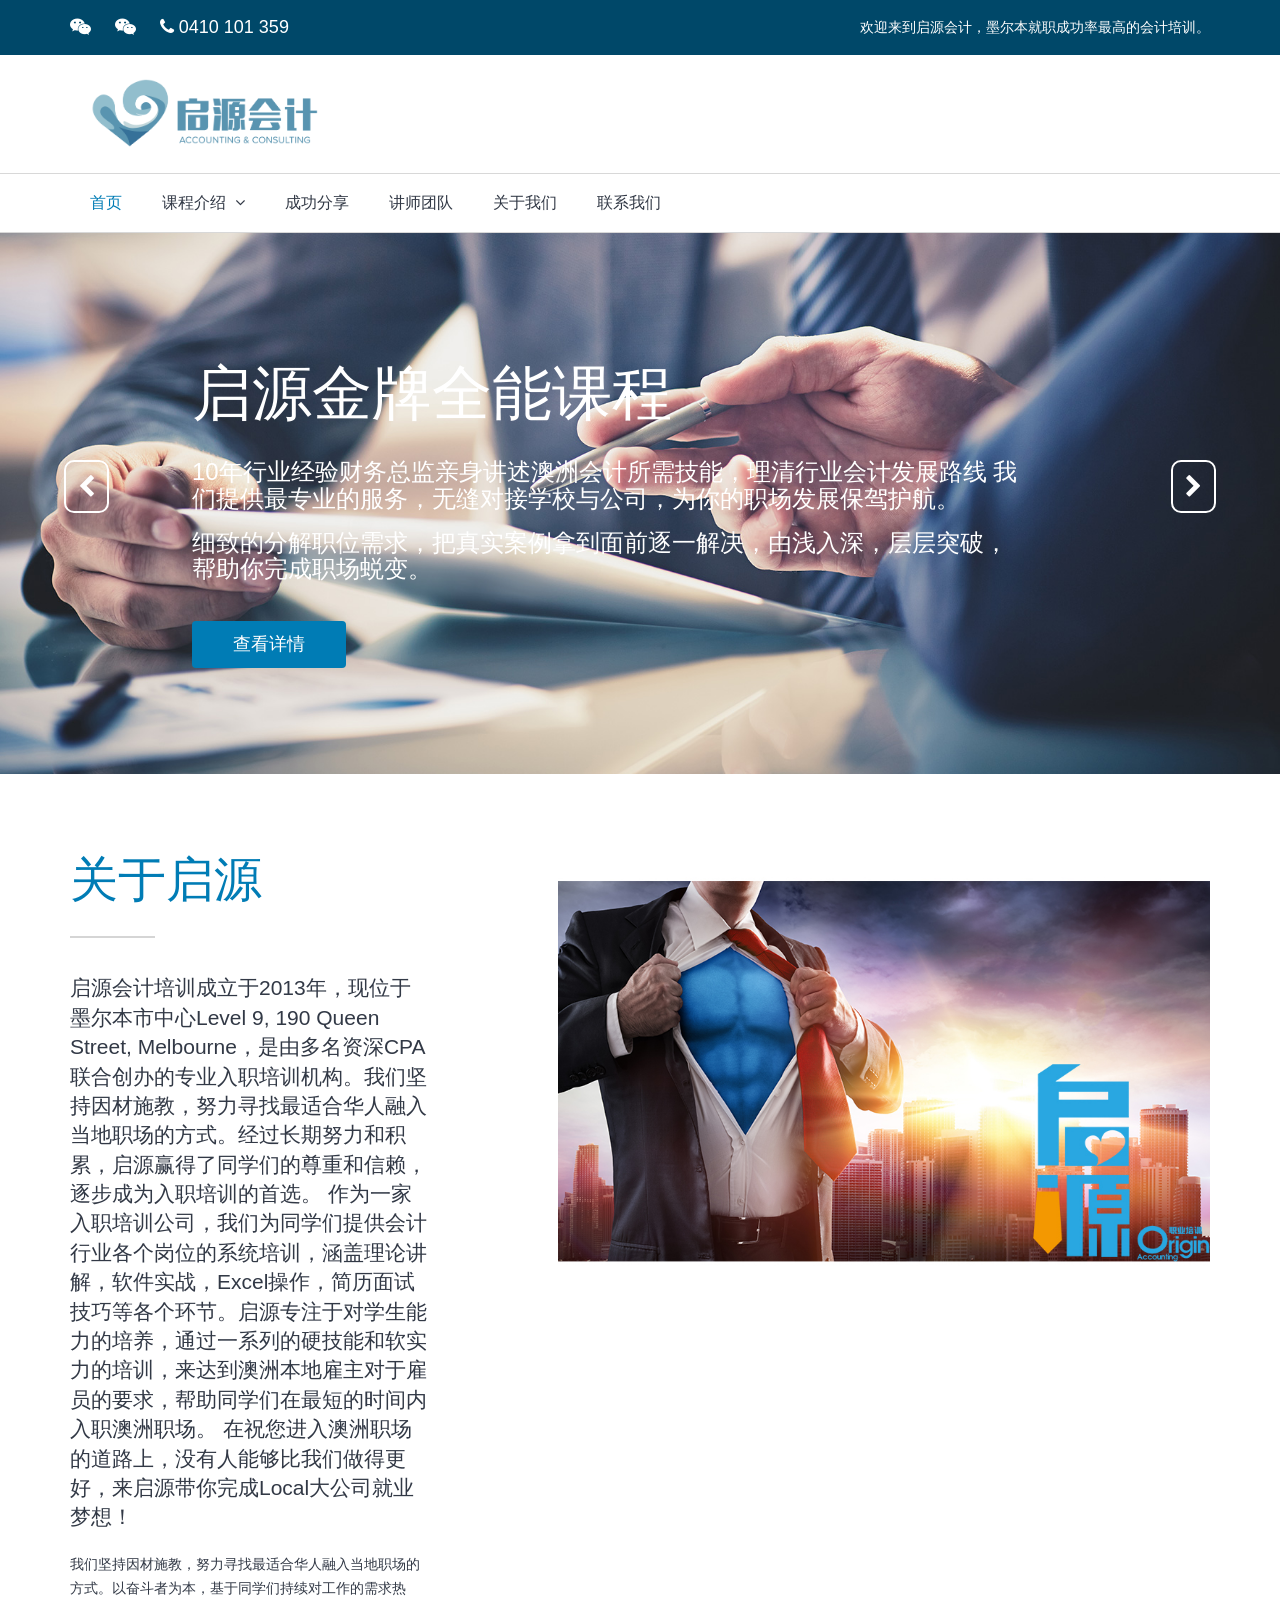
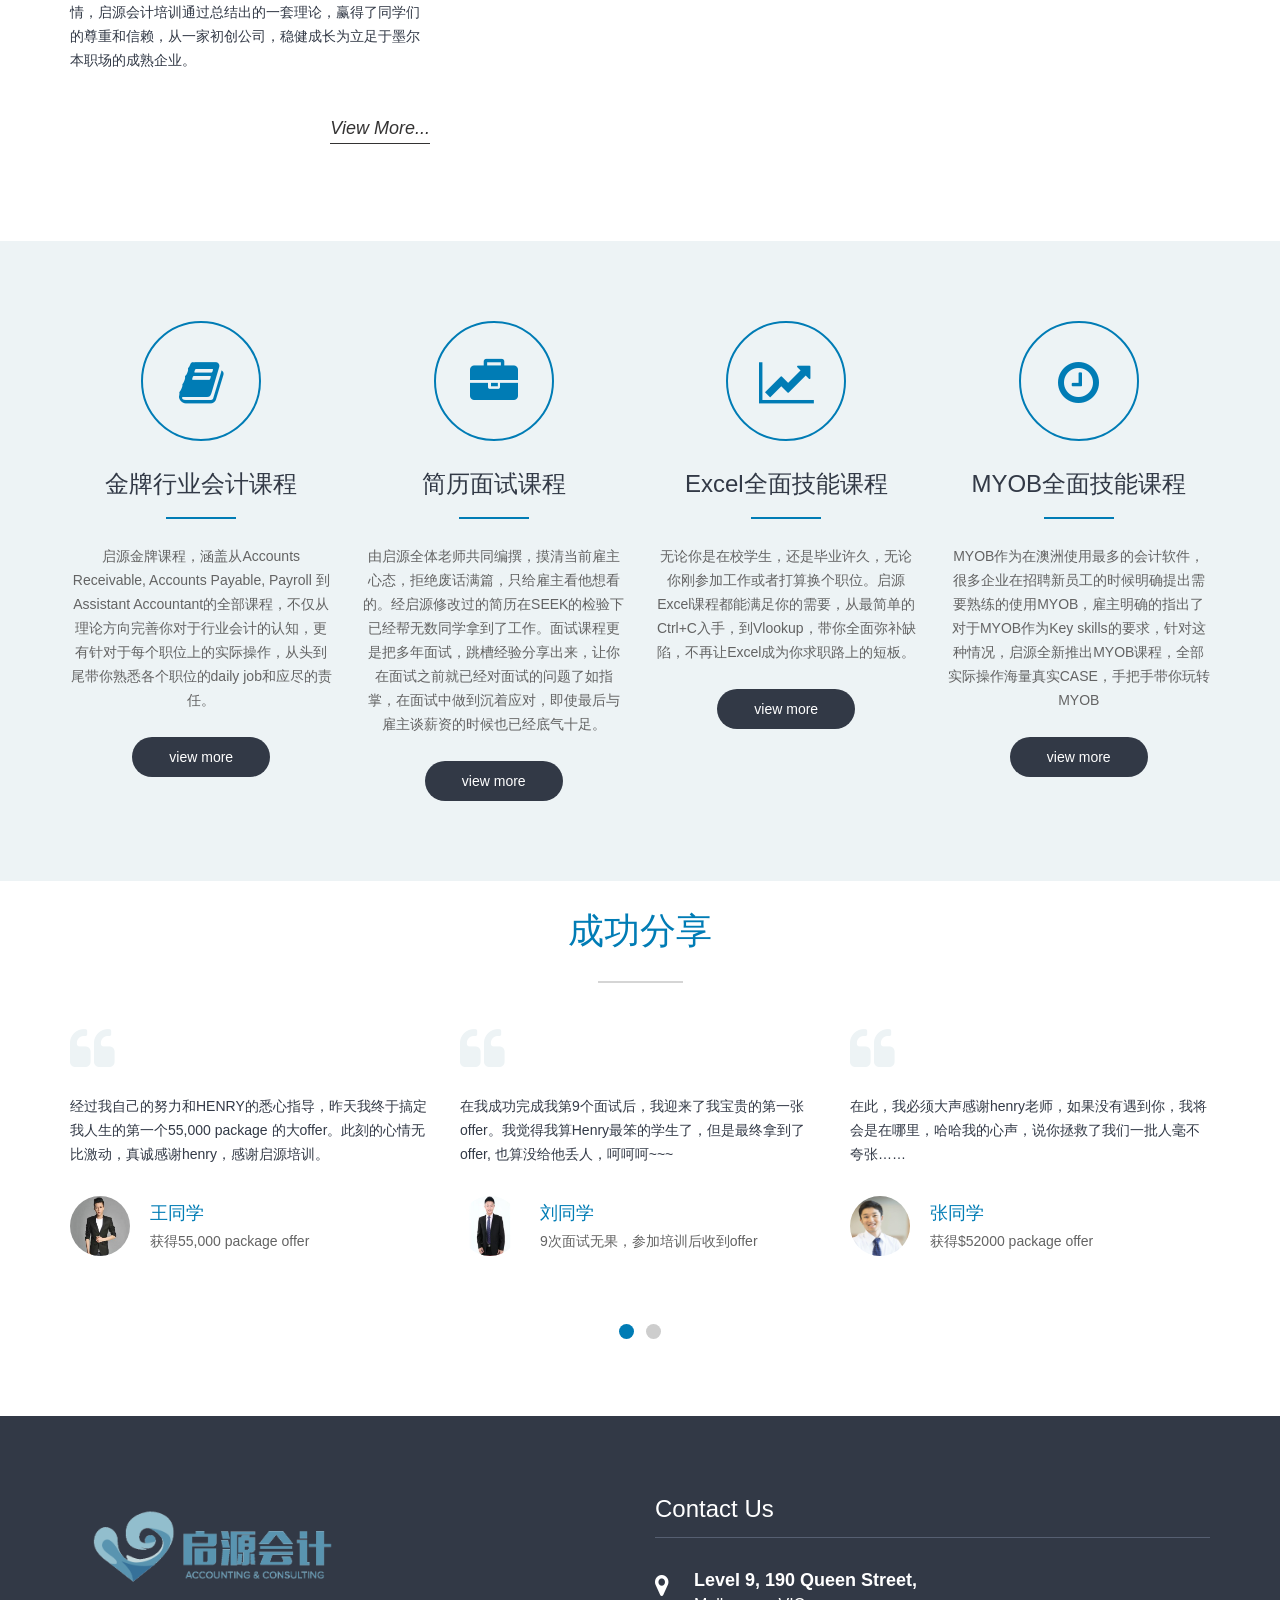
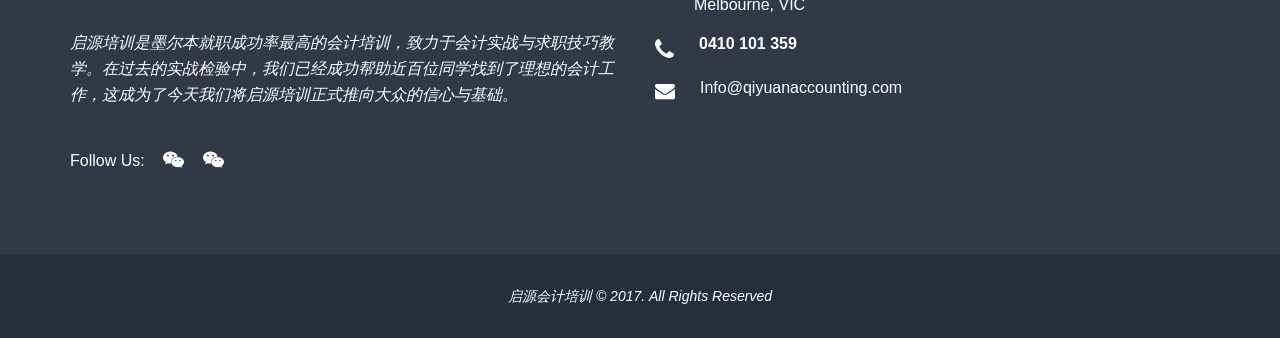
==== commit 791eee99: "Update index.html" ====
--- a/index.html
+++ b/index.html
@@ -188,7 +188,9 @@
 					<div class="col-lg-4 col-md-5 col-sm-6 col-xs-12">
 						<h3 class="main-heading-1 text-spl-color text-normal text-uppercase">关于启源</h3>
 						<p class="lead">
-							澳洲启源会计培训公司成立于2013年，现位于lvl 13, 200 Queen St, Melbourne, VIC。本司是由跨国公司资深Financial Manager, CPA创立的，服务于在澳寻找local会计工作的华人同学。
+							启源会计培训成立于2013年，现位于墨尔本市中心Level 9, 190 Queen Street, Melbourne，是由多名资深CPA联合创办的专业入职培训机构。我们坚持因材施教，努力寻找最适合华人融入当地职场的方式。经过长期努力和积累，启源赢得了同学们的尊重和信赖，逐步成为入职培训的首选。
+作为一家入职培训公司，我们为同学们提供会计行业各个岗位的系统培训，涵盖理论讲解，软件实战，Excel操作，简历面试技巧等各个环节。启源专注于对学生能力的培养，通过一系列的硬技能和软实力的培训，来达到澳洲本地雇主对于雇员的要求，帮助同学们在最短的时间内入职澳洲职场。 
+在祝您进入澳洲职场的道路上，没有人能够比我们做得更好，来启源带你完成Local大公司就业梦想！
 						</p>
 						<p>
 							我们坚持因材施教，努力寻找最适合华人融入当地职场的方式。以奋斗者为本，基于同学们持续对工作的需求热情，启源会计培训通过总结出的一套理论，赢得了同学们的尊重和信赖，从一家初创公司，稳健成长为立足于墨尔本职场的成熟企业。
@@ -367,7 +369,7 @@
                                             </li>
                                             <li class="pull-left-lg pull-left-md">
                                                 <h6 class="text-spl-color text-medium">李同学</h6>
-                                                <span class="text-grey-color text-light">获得$50000 package offer</span>
+                                                <span class="text-grey-color text-light">获得$60000 package offer</span>
                                             </li>
                                         </ul>
 									</div>
@@ -390,7 +392,7 @@
 								<div class="col-sm-4 col-xs-12">
 									<div class="testimonial-box">
 										<p class="text-light">
-											上周五我通过了三个月的试用期，今天才敢来henry这报道。呵呵。我做的是关于ap的工作，尽管学习会计多年，但真是没有一点经验，毕业后一直在做admin，因为工资比较低增长空间也不大，所以想到了换工作，很幸运通过我学妹的介绍，认识了henry老师，我人生的贵人……
+											上周五我通过了三个月的试用期，今天才敢来henry这报道。我做的是关于ap的工作，尽管学习会计多年，但真是没有一点经验，毕业后一直在做admin，因为工资比较低增长空间也不大，所以想到了换工作，很幸运通过我学妹的介绍，认识了henry老师，我人生的贵人……
 										</p>
 										<ul class="list-unstyled clearfix">
 											<li class="pull-left-lg pull-left-md">
@@ -458,7 +460,7 @@
 							<li class="clearfix">
 								<i class="fa fa-map-marker"></i> 
 								<span>
-									<strong>Level 13, 200 Queen Street,</strong><br>
+									<strong>Level 9, 190 Queen Street,</strong><br>
 									Melbourne, VIC
 								</span>
 							</li>
@@ -504,4 +506,4 @@
 	<script src="js/plugins/magnific-popup/jquery.magnific-popup.min.js"></script>
 	<script src="js/custom.js"></script>
 	</body>
-</html>+</html>
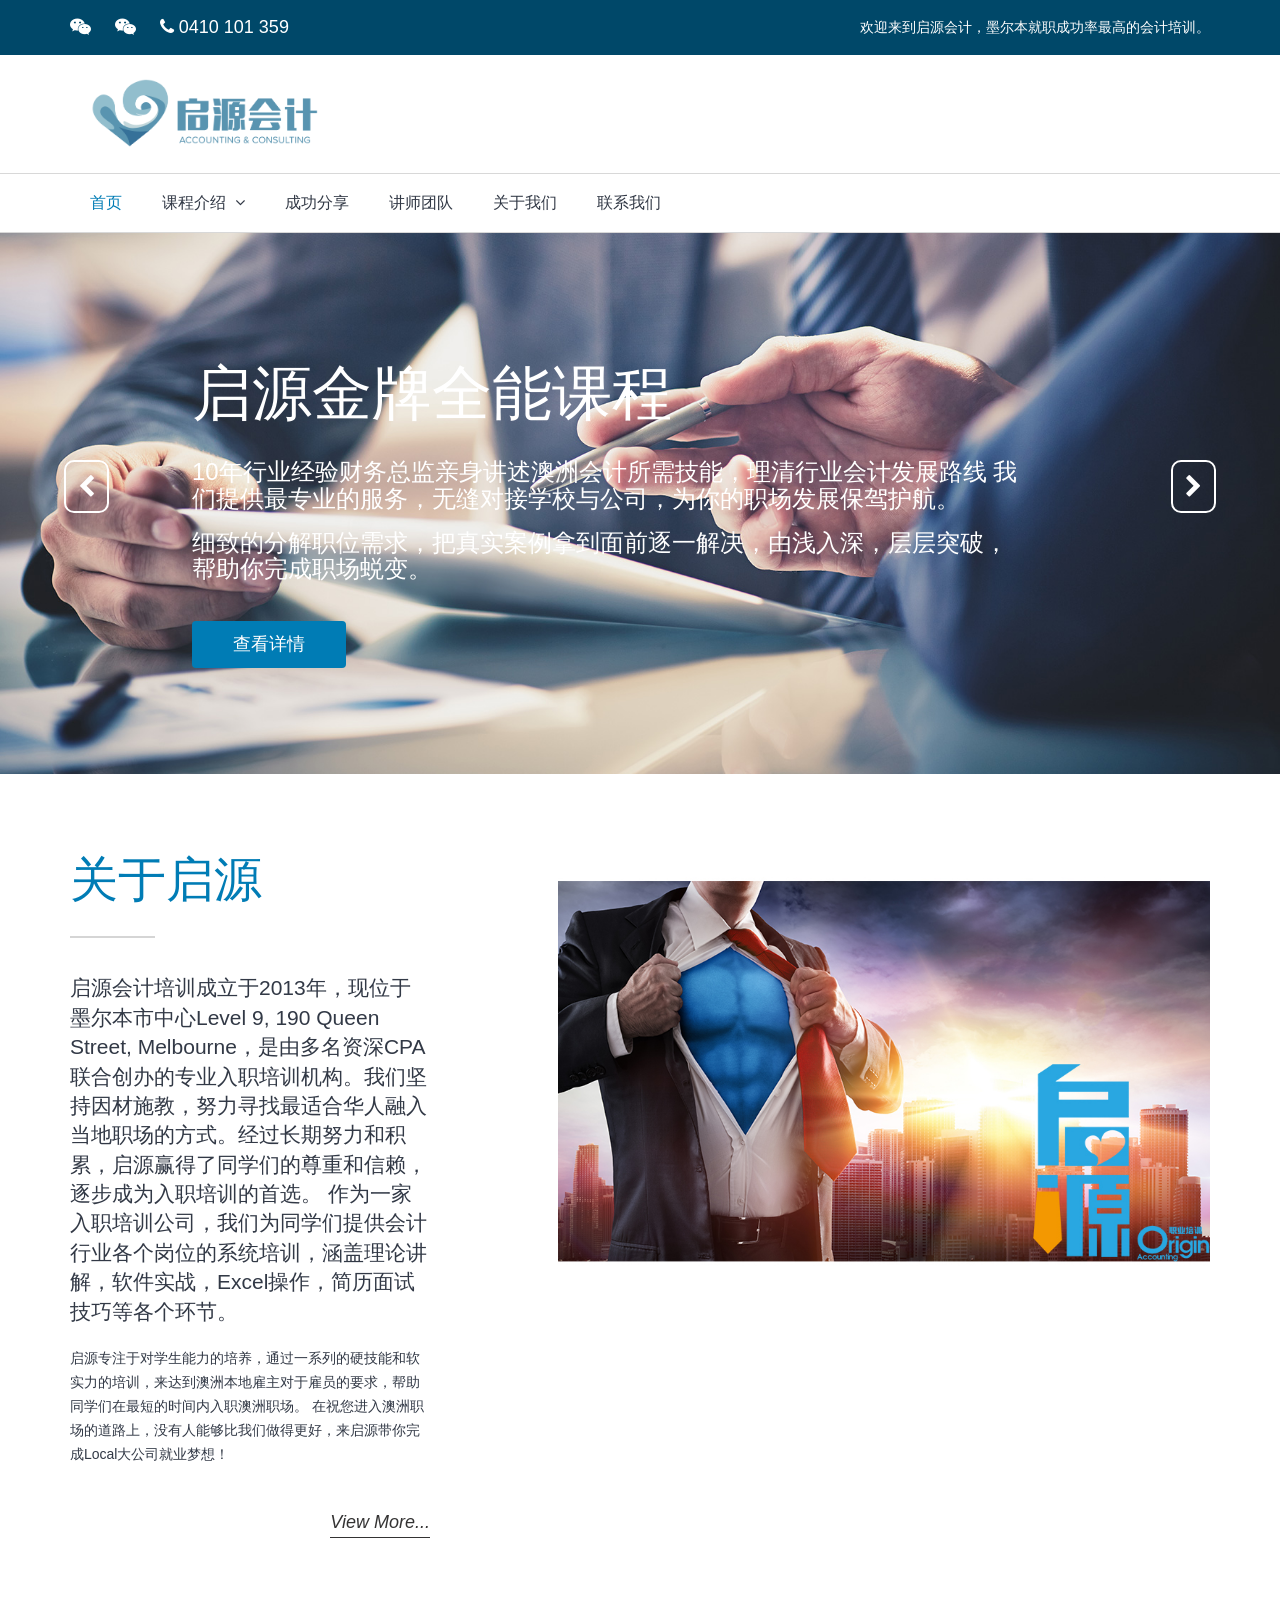
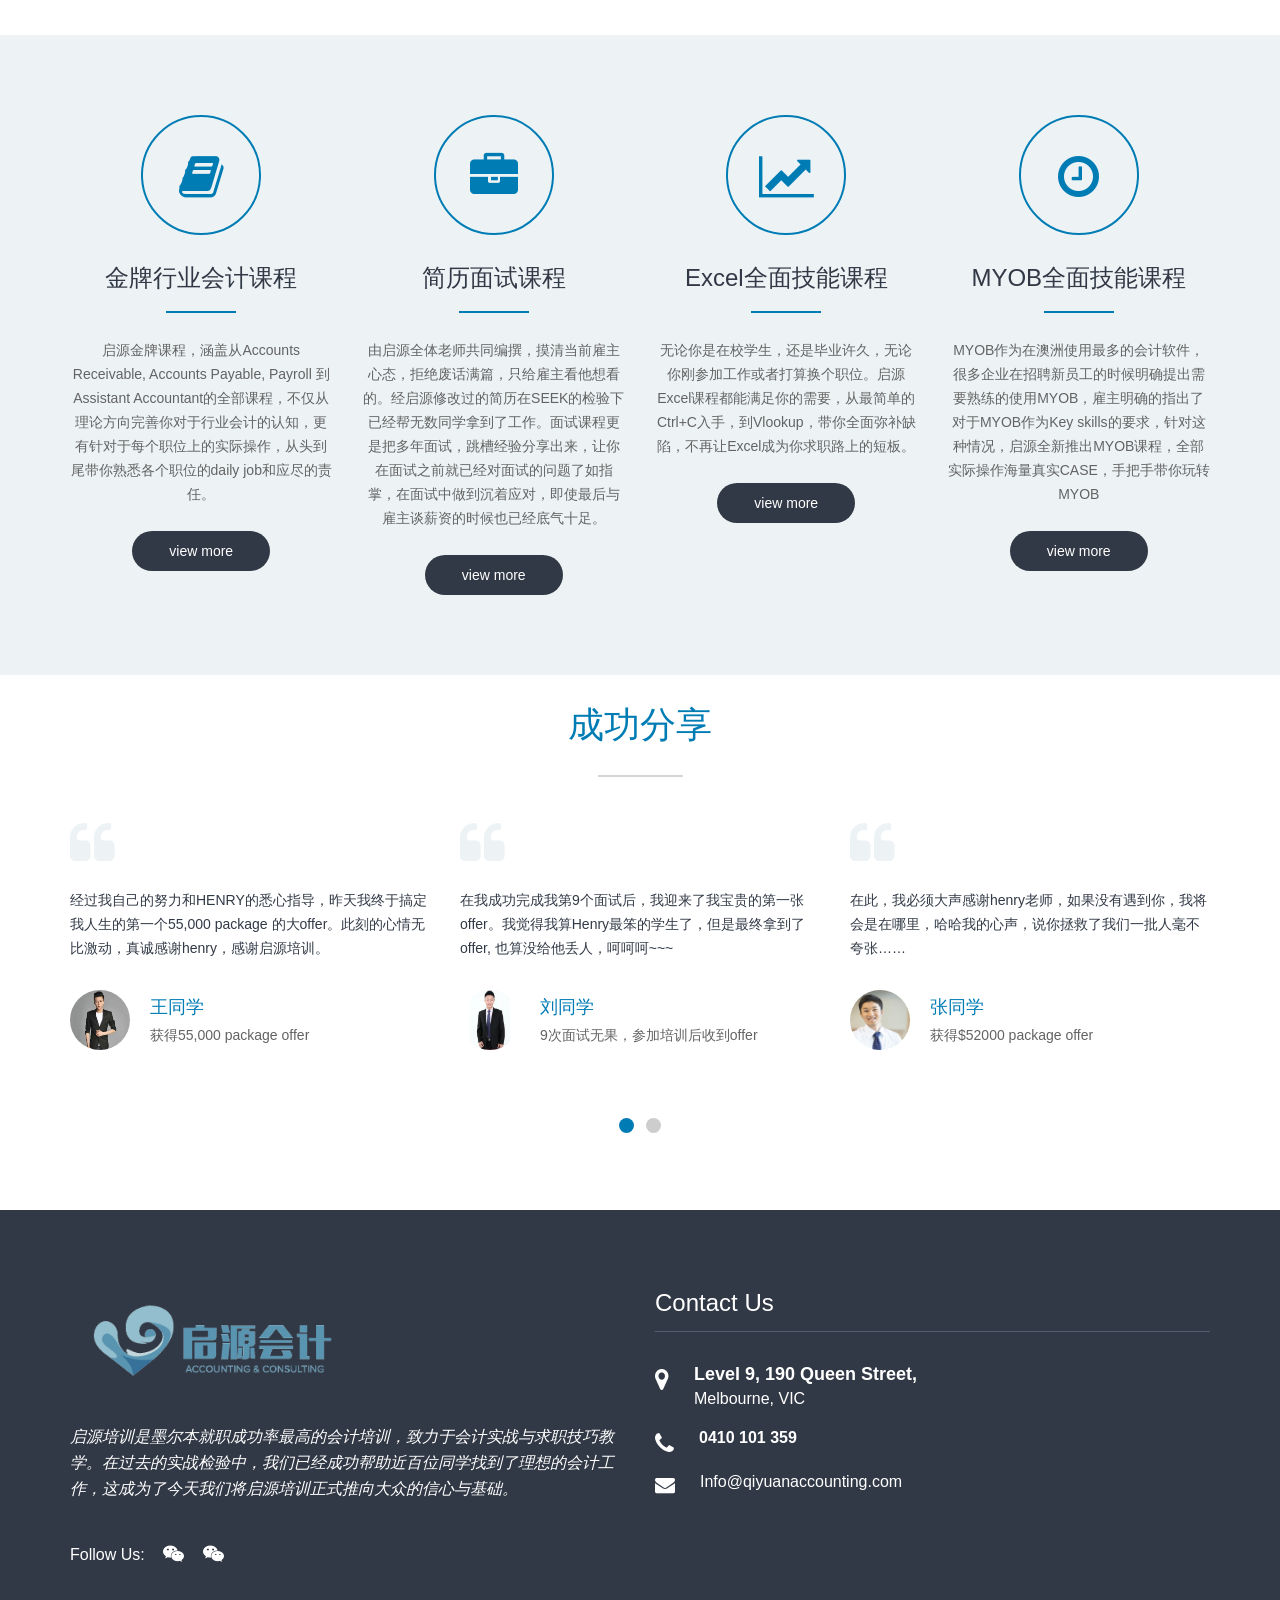
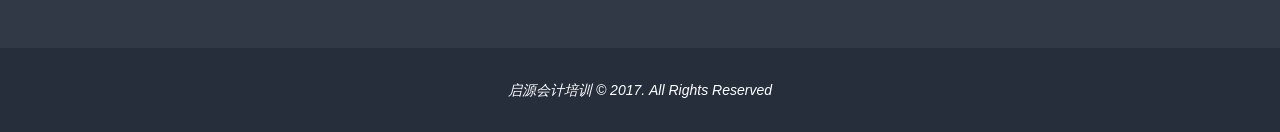
==== commit fff41220: "Update index.html" ====
--- a/index.html
+++ b/index.html
@@ -189,11 +189,11 @@
 						<h3 class="main-heading-1 text-spl-color text-normal text-uppercase">关于启源</h3>
 						<p class="lead">
 							启源会计培训成立于2013年，现位于墨尔本市中心Level 9, 190 Queen Street, Melbourne，是由多名资深CPA联合创办的专业入职培训机构。我们坚持因材施教，努力寻找最适合华人融入当地职场的方式。经过长期努力和积累，启源赢得了同学们的尊重和信赖，逐步成为入职培训的首选。
-作为一家入职培训公司，我们为同学们提供会计行业各个岗位的系统培训，涵盖理论讲解，软件实战，Excel操作，简历面试技巧等各个环节。启源专注于对学生能力的培养，通过一系列的硬技能和软实力的培训，来达到澳洲本地雇主对于雇员的要求，帮助同学们在最短的时间内入职澳洲职场。 
-在祝您进入澳洲职场的道路上，没有人能够比我们做得更好，来启源带你完成Local大公司就业梦想！
+作为一家入职培训公司，我们为同学们提供会计行业各个岗位的系统培训，涵盖理论讲解，软件实战，Excel操作，简历面试技巧等各个环节。
 						</p>
 						<p>
-							我们坚持因材施教，努力寻找最适合华人融入当地职场的方式。以奋斗者为本，基于同学们持续对工作的需求热情，启源会计培训通过总结出的一套理论，赢得了同学们的尊重和信赖，从一家初创公司，稳健成长为立足于墨尔本职场的成熟企业。
+							启源专注于对学生能力的培养，通过一系列的硬技能和软实力的培训，来达到澳洲本地雇主对于雇员的要求，帮助同学们在最短的时间内入职澳洲职场。 
+在祝您进入澳洲职场的道路上，没有人能够比我们做得更好，来启源带你完成Local大公司就业梦想！
 						</p>
 						<br>
 						<p class="text-right-lg text-right-md text-right-sm text-light">
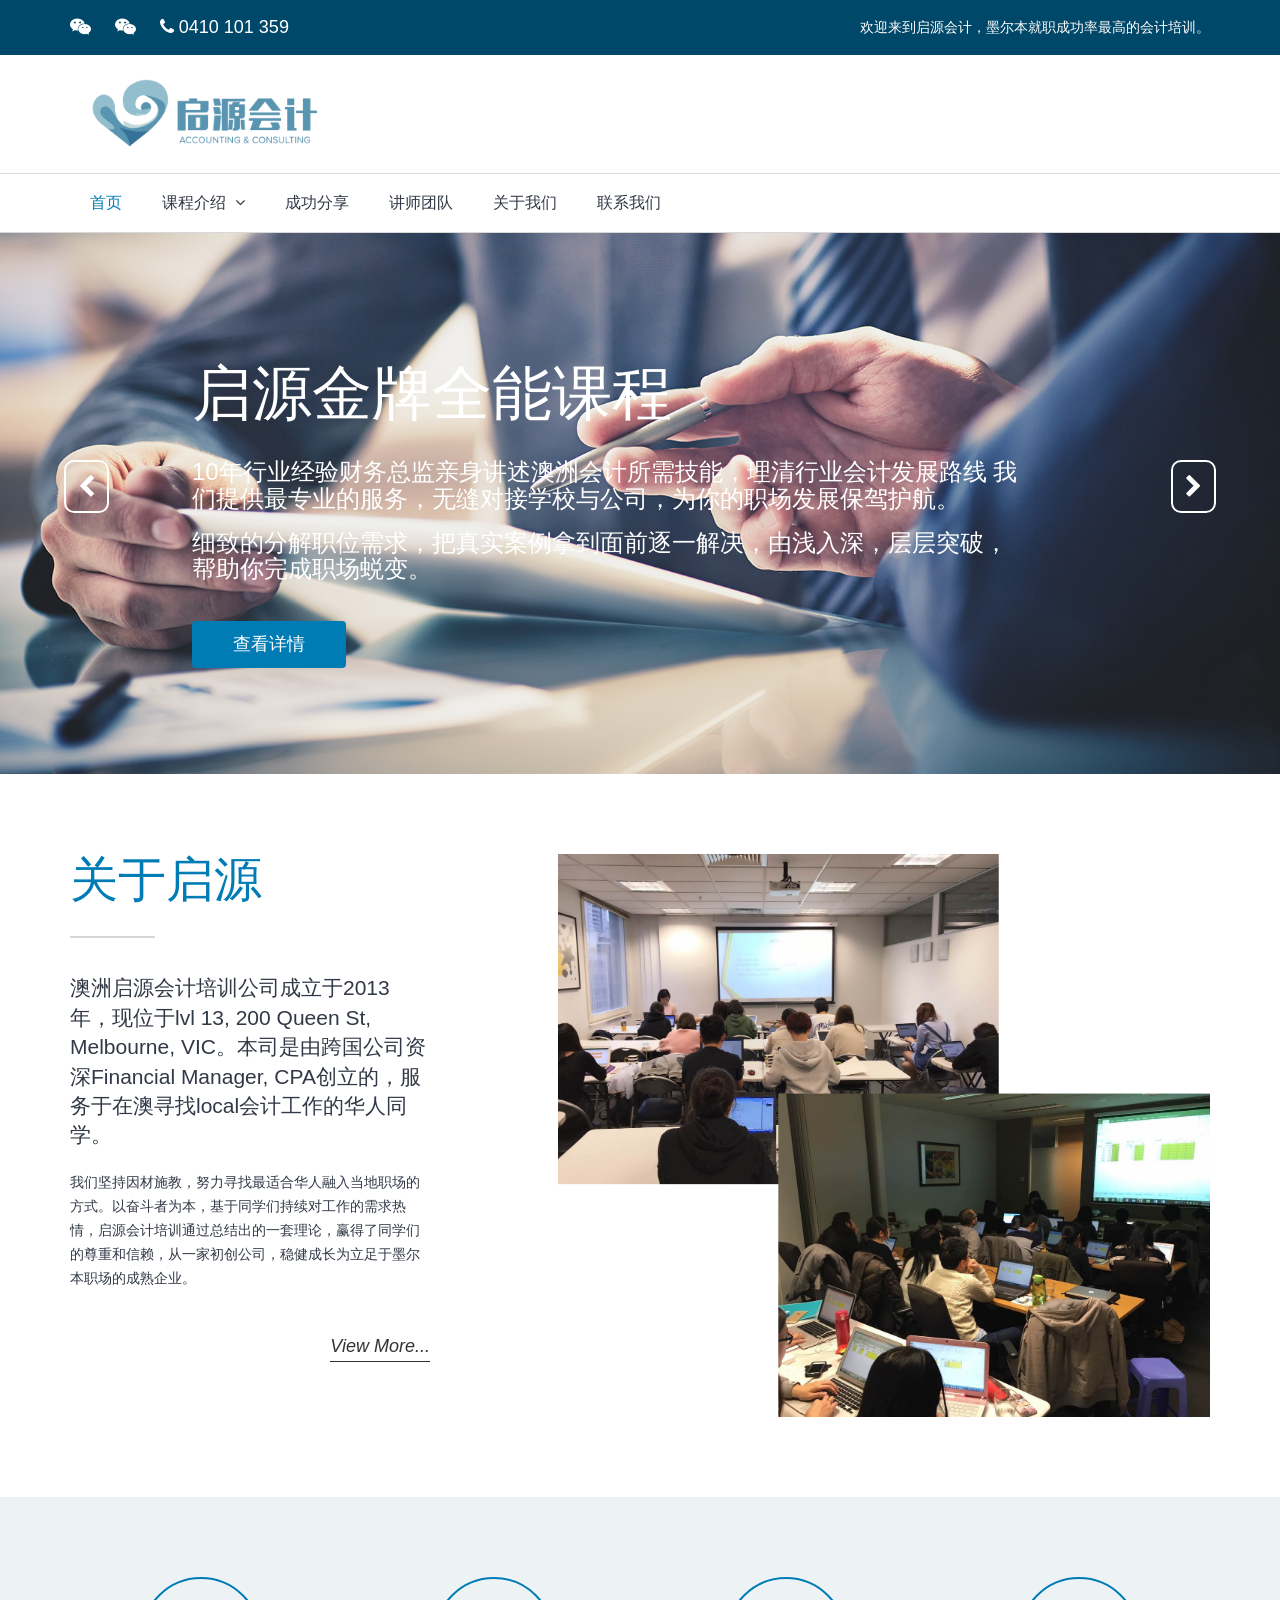
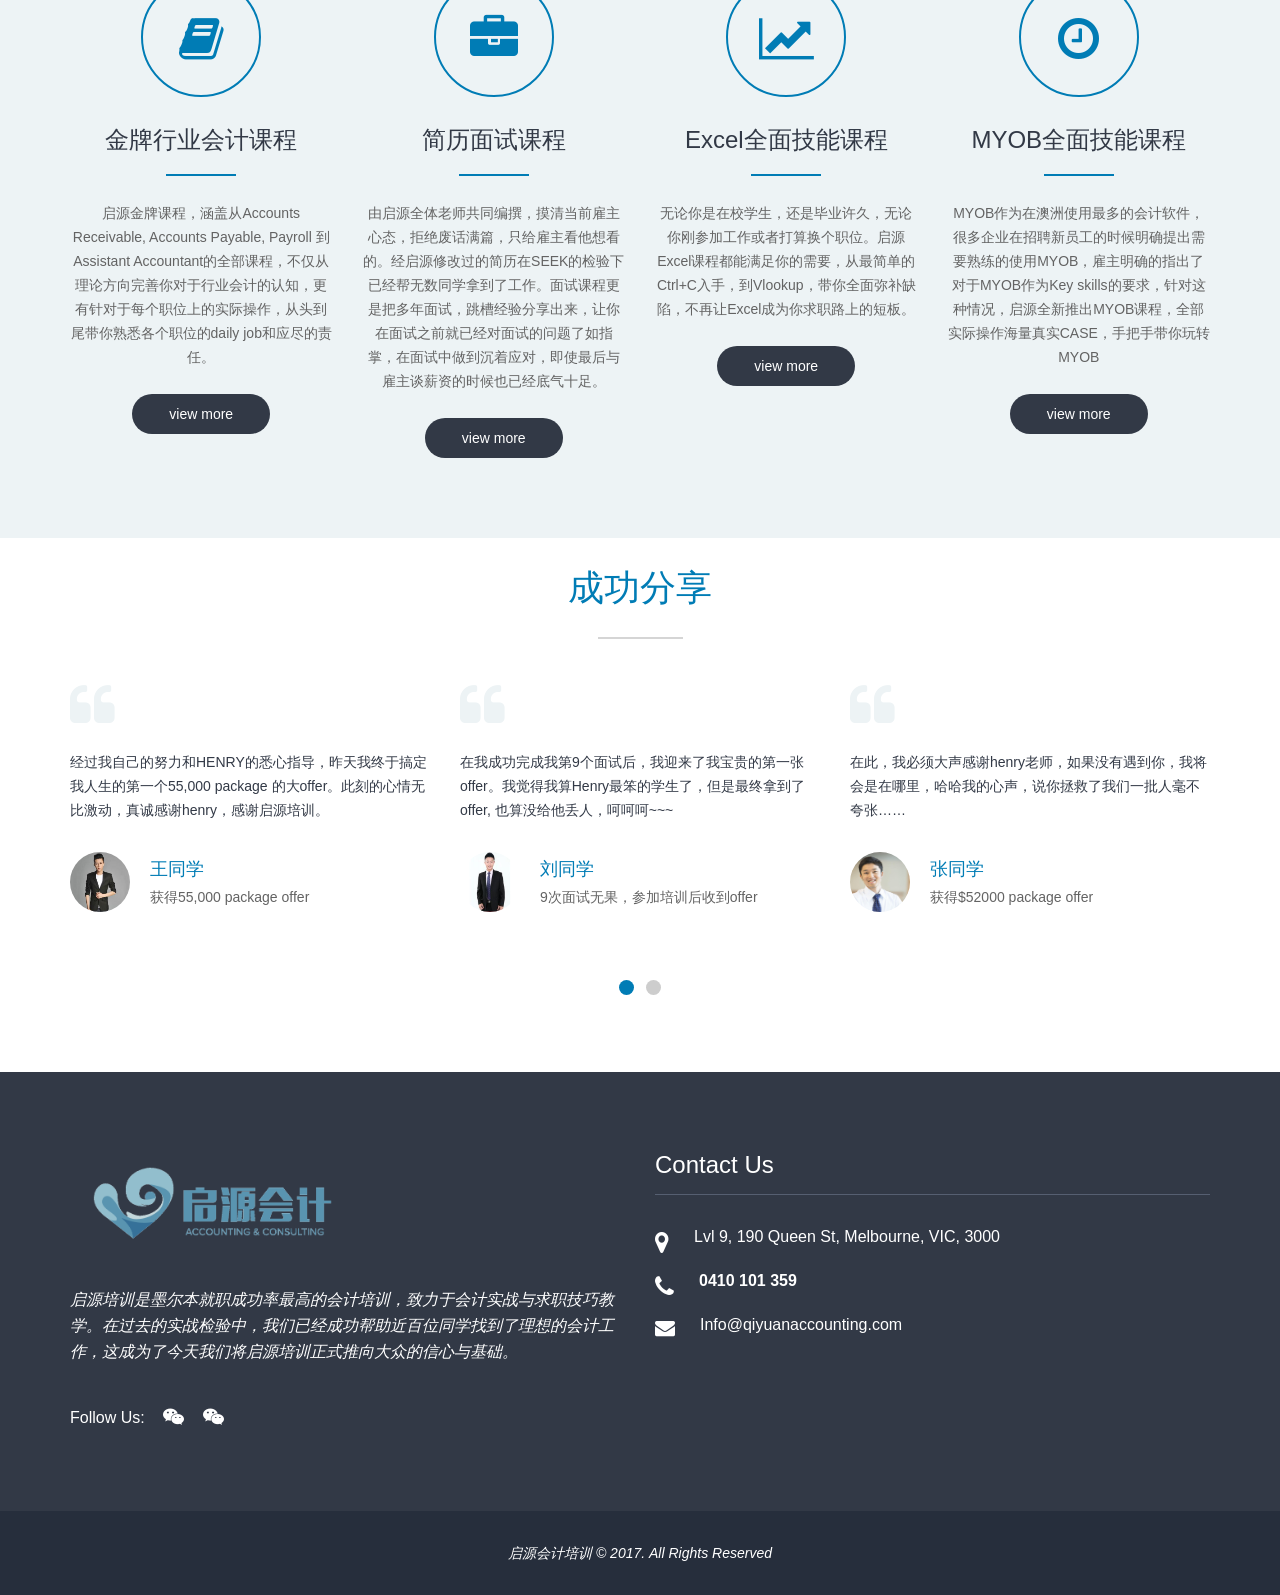
==== commit 3854a063: "[feat]modify" ====
--- a/index.html
+++ b/index.html
@@ -120,6 +120,7 @@
 								<li tabindex="-1"><a href="./myob-course.html">启源培训MYOB全面技能课程</a></li>
                                 <li tabindex="-1"><a href="./sap-course.html">SAP精品课程</a></li>
                                 <li tabindex="-1"><a href="./aa-course.html">Assistant Accountant精修班</a></li>
+                                <li tabindex="-1"><a href="./1v1-course.html">启源1v1 VIP课程</a></li>
 								<!--<li tabindex="-1"><a href="./interview-course.html">实习计划</a></li>-->
 							</ul>
 						</li>
@@ -163,6 +164,16 @@
 				</div>
 			<!-- Slide #2 Ends -->
 			<!-- Slide #3 Starts -->
+				<div class="item">
+					<img src="img/home/banner.jpg" alt="Slide 2" class="img-responsive">
+					<div style="color: #ccc;" class="carousel-caption inverse text-lite-color hidden-xs">
+						<h2 class="text-medium">SAP 精品课程</h2>
+						<h5 class="text-light">实际工作中首选的ERP系统，SAP FICO(Financial Accounting & Controlling)</h5>
+						<h5 class="text-light">借助其强大的分析功能以及财务模块，</h5>
+                        <h5 class="text-light">帮助同学在面试中轻易轻易的脱颖而出。</h5>
+						<a href="./sap-course.html" class="btn btn-secondary animation">查看详情</a>
+					</div>
+				</div>
 			<!-- Slide #3 Ends -->
 			</div>
 		<!-- Wrapper For Slides Ends -->
@@ -188,12 +199,10 @@
 					<div class="col-lg-4 col-md-5 col-sm-6 col-xs-12">
 						<h3 class="main-heading-1 text-spl-color text-normal text-uppercase">关于启源</h3>
 						<p class="lead">
-							启源会计培训成立于2013年，现位于墨尔本市中心Level 9, 190 Queen Street, Melbourne，是由多名资深CPA联合创办的专业入职培训机构。我们坚持因材施教，努力寻找最适合华人融入当地职场的方式。经过长期努力和积累，启源赢得了同学们的尊重和信赖，逐步成为入职培训的首选。
-作为一家入职培训公司，我们为同学们提供会计行业各个岗位的系统培训，涵盖理论讲解，软件实战，Excel操作，简历面试技巧等各个环节。
+							澳洲启源会计培训公司成立于2013年，现位于lvl 13, 200 Queen St, Melbourne, VIC。本司是由跨国公司资深Financial Manager, CPA创立的，服务于在澳寻找local会计工作的华人同学。
 						</p>
 						<p>
-							启源专注于对学生能力的培养，通过一系列的硬技能和软实力的培训，来达到澳洲本地雇主对于雇员的要求，帮助同学们在最短的时间内入职澳洲职场。 
-在祝您进入澳洲职场的道路上，没有人能够比我们做得更好，来启源带你完成Local大公司就业梦想！
+							我们坚持因材施教，努力寻找最适合华人融入当地职场的方式。以奋斗者为本，基于同学们持续对工作的需求热情，启源会计培训通过总结出的一套理论，赢得了同学们的尊重和信赖，从一家初创公司，稳健成长为立足于墨尔本职场的成熟企业。
 						</p>
 						<br>
 						<p class="text-right-lg text-right-md text-right-sm text-light">
@@ -208,7 +217,7 @@
 				<!-- Divider For Small Screen Ends -->
 				<!-- Media Starts -->
 					<div class="col-md-7 col-sm-6 col-xs-12 col-lg-offset-1">
-						<img src="img/home/about.jpg" alt="About Image" class="img-responsive img-center">
+						<img src="img/home/class.jpg" alt="About Image" class="img-responsive img-center">
 					</div>
 				<!-- Media Ends -->
 				</div>
@@ -369,7 +378,7 @@
                                             </li>
                                             <li class="pull-left-lg pull-left-md">
                                                 <h6 class="text-spl-color text-medium">李同学</h6>
-                                                <span class="text-grey-color text-light">获得$60000 package offer</span>
+                                                <span class="text-grey-color text-light">获得$50000 package offer</span>
                                             </li>
                                         </ul>
 									</div>
@@ -392,7 +401,7 @@
 								<div class="col-sm-4 col-xs-12">
 									<div class="testimonial-box">
 										<p class="text-light">
-											上周五我通过了三个月的试用期，今天才敢来henry这报道。我做的是关于ap的工作，尽管学习会计多年，但真是没有一点经验，毕业后一直在做admin，因为工资比较低增长空间也不大，所以想到了换工作，很幸运通过我学妹的介绍，认识了henry老师，我人生的贵人……
+											上周五我通过了三个月的试用期，今天才敢来henry这报道。呵呵。我做的是关于ap的工作，尽管学习会计多年，但真是没有一点经验，毕业后一直在做admin，因为工资比较低增长空间也不大，所以想到了换工作，很幸运通过我学妹的介绍，认识了henry老师，我人生的贵人……
 										</p>
 										<ul class="list-unstyled clearfix">
 											<li class="pull-left-lg pull-left-md">
@@ -460,8 +469,7 @@
 							<li class="clearfix">
 								<i class="fa fa-map-marker"></i> 
 								<span>
-									<strong>Level 9, 190 Queen Street,</strong><br>
-									Melbourne, VIC
+									Lvl 9, 190 Queen St, Melbourne, VIC, 3000
 								</span>
 							</li>
 							<li class="clearfix">
@@ -506,4 +514,4 @@
 	<script src="js/plugins/magnific-popup/jquery.magnific-popup.min.js"></script>
 	<script src="js/custom.js"></script>
 	</body>
-</html>
+</html>
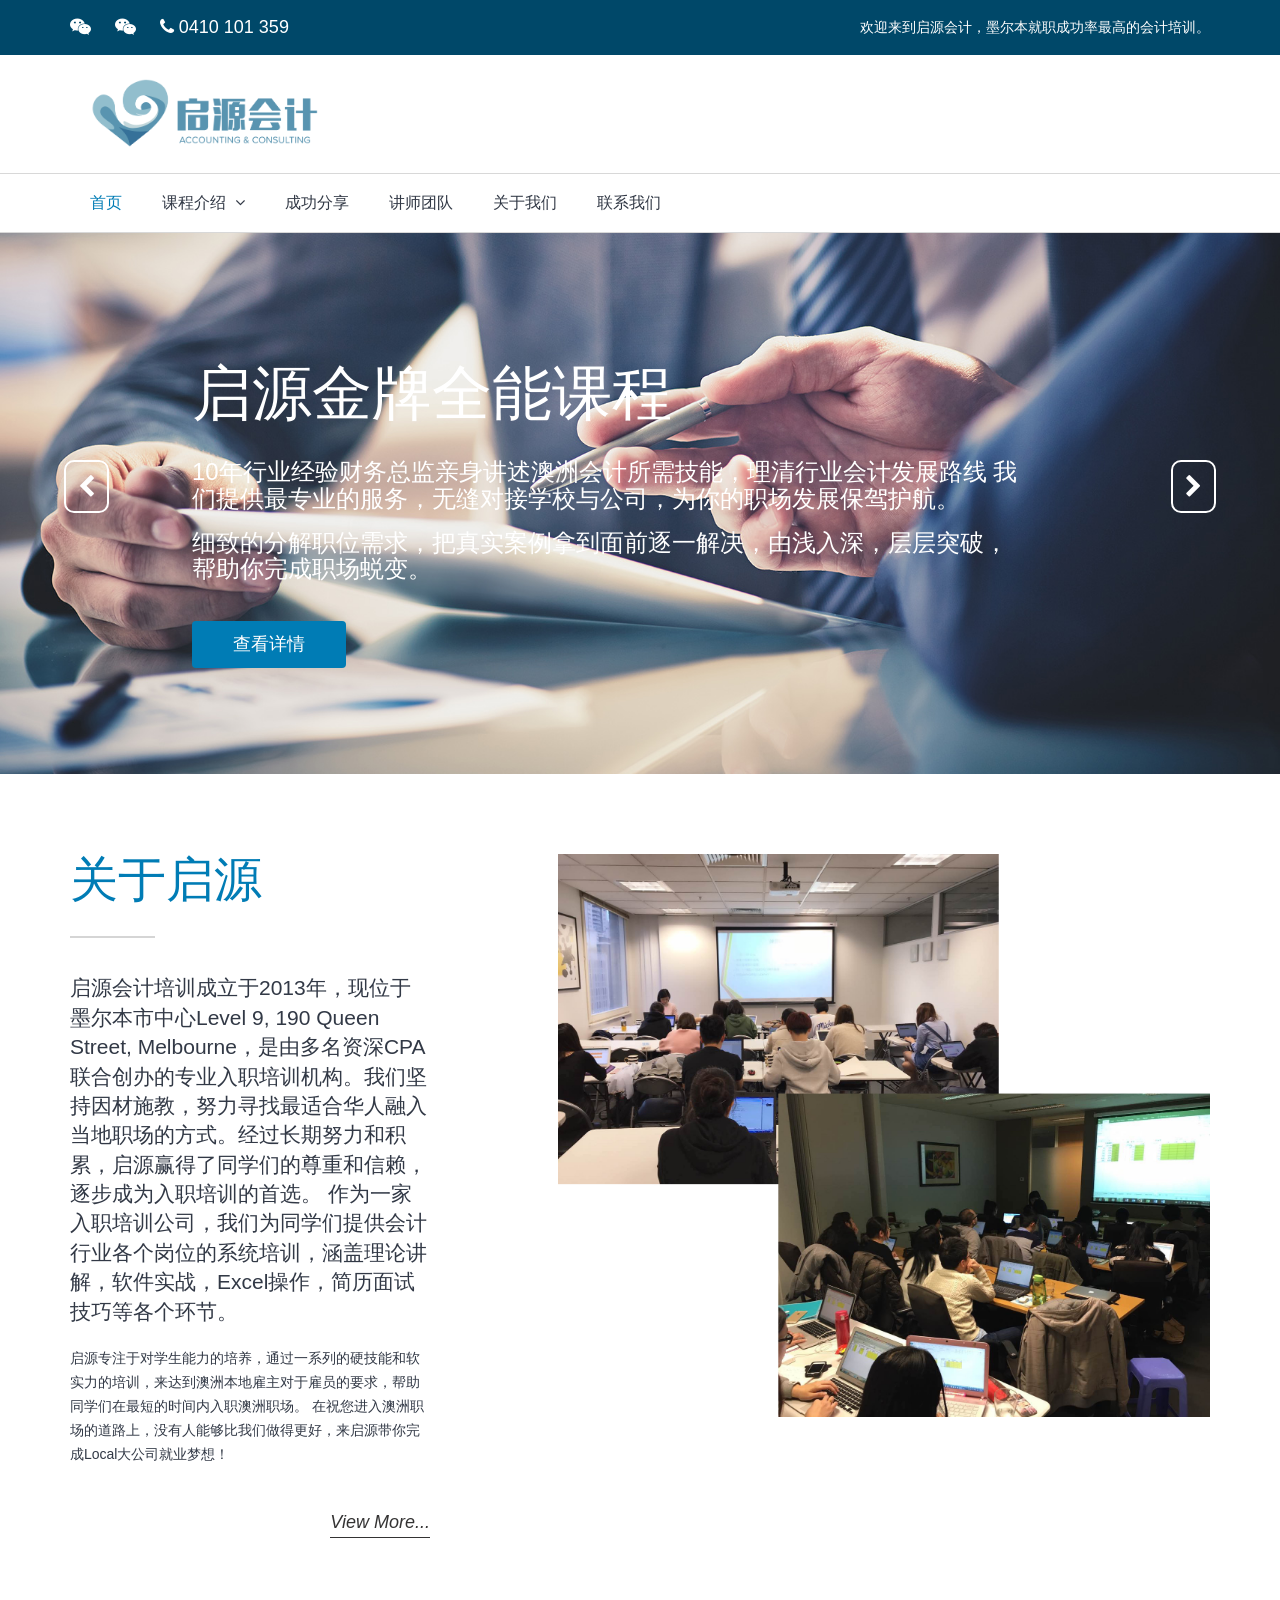
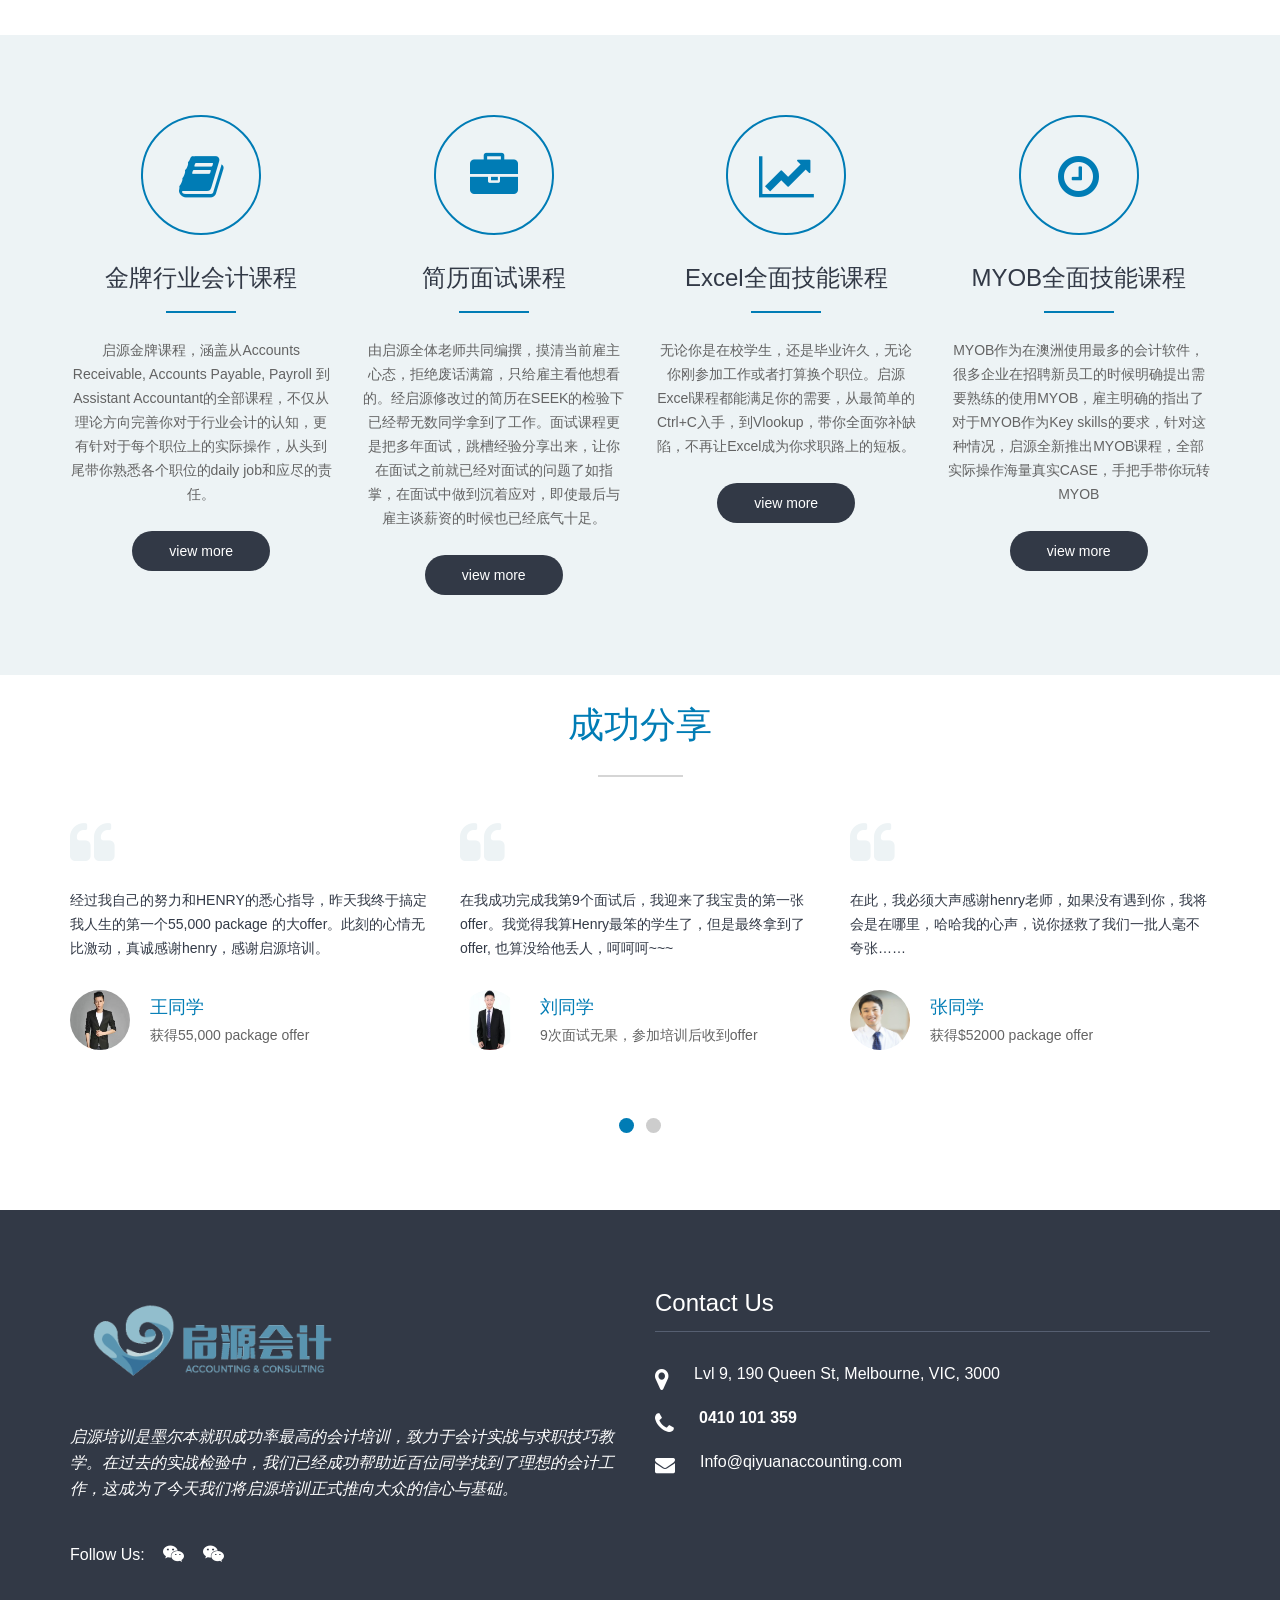
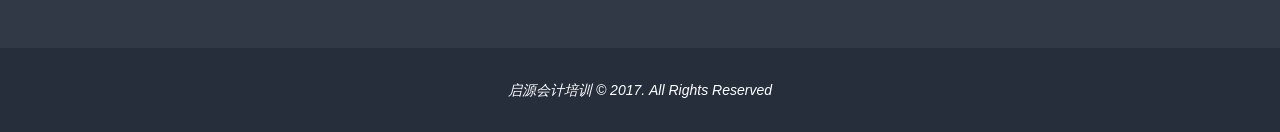
==== commit adfae62f: "merge" ====
--- a/index.html
+++ b/index.html
@@ -199,10 +199,12 @@
 					<div class="col-lg-4 col-md-5 col-sm-6 col-xs-12">
 						<h3 class="main-heading-1 text-spl-color text-normal text-uppercase">关于启源</h3>
 						<p class="lead">
-							澳洲启源会计培训公司成立于2013年，现位于lvl 13, 200 Queen St, Melbourne, VIC。本司是由跨国公司资深Financial Manager, CPA创立的，服务于在澳寻找local会计工作的华人同学。
+							启源会计培训成立于2013年，现位于墨尔本市中心Level 9, 190 Queen Street, Melbourne，是由多名资深CPA联合创办的专业入职培训机构。我们坚持因材施教，努力寻找最适合华人融入当地职场的方式。经过长期努力和积累，启源赢得了同学们的尊重和信赖，逐步成为入职培训的首选。
+作为一家入职培训公司，我们为同学们提供会计行业各个岗位的系统培训，涵盖理论讲解，软件实战，Excel操作，简历面试技巧等各个环节。
 						</p>
 						<p>
-							我们坚持因材施教，努力寻找最适合华人融入当地职场的方式。以奋斗者为本，基于同学们持续对工作的需求热情，启源会计培训通过总结出的一套理论，赢得了同学们的尊重和信赖，从一家初创公司，稳健成长为立足于墨尔本职场的成熟企业。
+							启源专注于对学生能力的培养，通过一系列的硬技能和软实力的培训，来达到澳洲本地雇主对于雇员的要求，帮助同学们在最短的时间内入职澳洲职场。 
+在祝您进入澳洲职场的道路上，没有人能够比我们做得更好，来启源带你完成Local大公司就业梦想！
 						</p>
 						<br>
 						<p class="text-right-lg text-right-md text-right-sm text-light">
@@ -378,7 +380,7 @@
                                             </li>
                                             <li class="pull-left-lg pull-left-md">
                                                 <h6 class="text-spl-color text-medium">李同学</h6>
-                                                <span class="text-grey-color text-light">获得$50000 package offer</span>
+                                                <span class="text-grey-color text-light">获得$60000 package offer</span>
                                             </li>
                                         </ul>
 									</div>
@@ -401,7 +403,7 @@
 								<div class="col-sm-4 col-xs-12">
 									<div class="testimonial-box">
 										<p class="text-light">
-											上周五我通过了三个月的试用期，今天才敢来henry这报道。呵呵。我做的是关于ap的工作，尽管学习会计多年，但真是没有一点经验，毕业后一直在做admin，因为工资比较低增长空间也不大，所以想到了换工作，很幸运通过我学妹的介绍，认识了henry老师，我人生的贵人……
+											上周五我通过了三个月的试用期，今天才敢来henry这报道。我做的是关于ap的工作，尽管学习会计多年，但真是没有一点经验，毕业后一直在做admin，因为工资比较低增长空间也不大，所以想到了换工作，很幸运通过我学妹的介绍，认识了henry老师，我人生的贵人……
 										</p>
 										<ul class="list-unstyled clearfix">
 											<li class="pull-left-lg pull-left-md">
@@ -514,4 +516,4 @@
 	<script src="js/plugins/magnific-popup/jquery.magnific-popup.min.js"></script>
 	<script src="js/custom.js"></script>
 	</body>
-</html>+</html>
